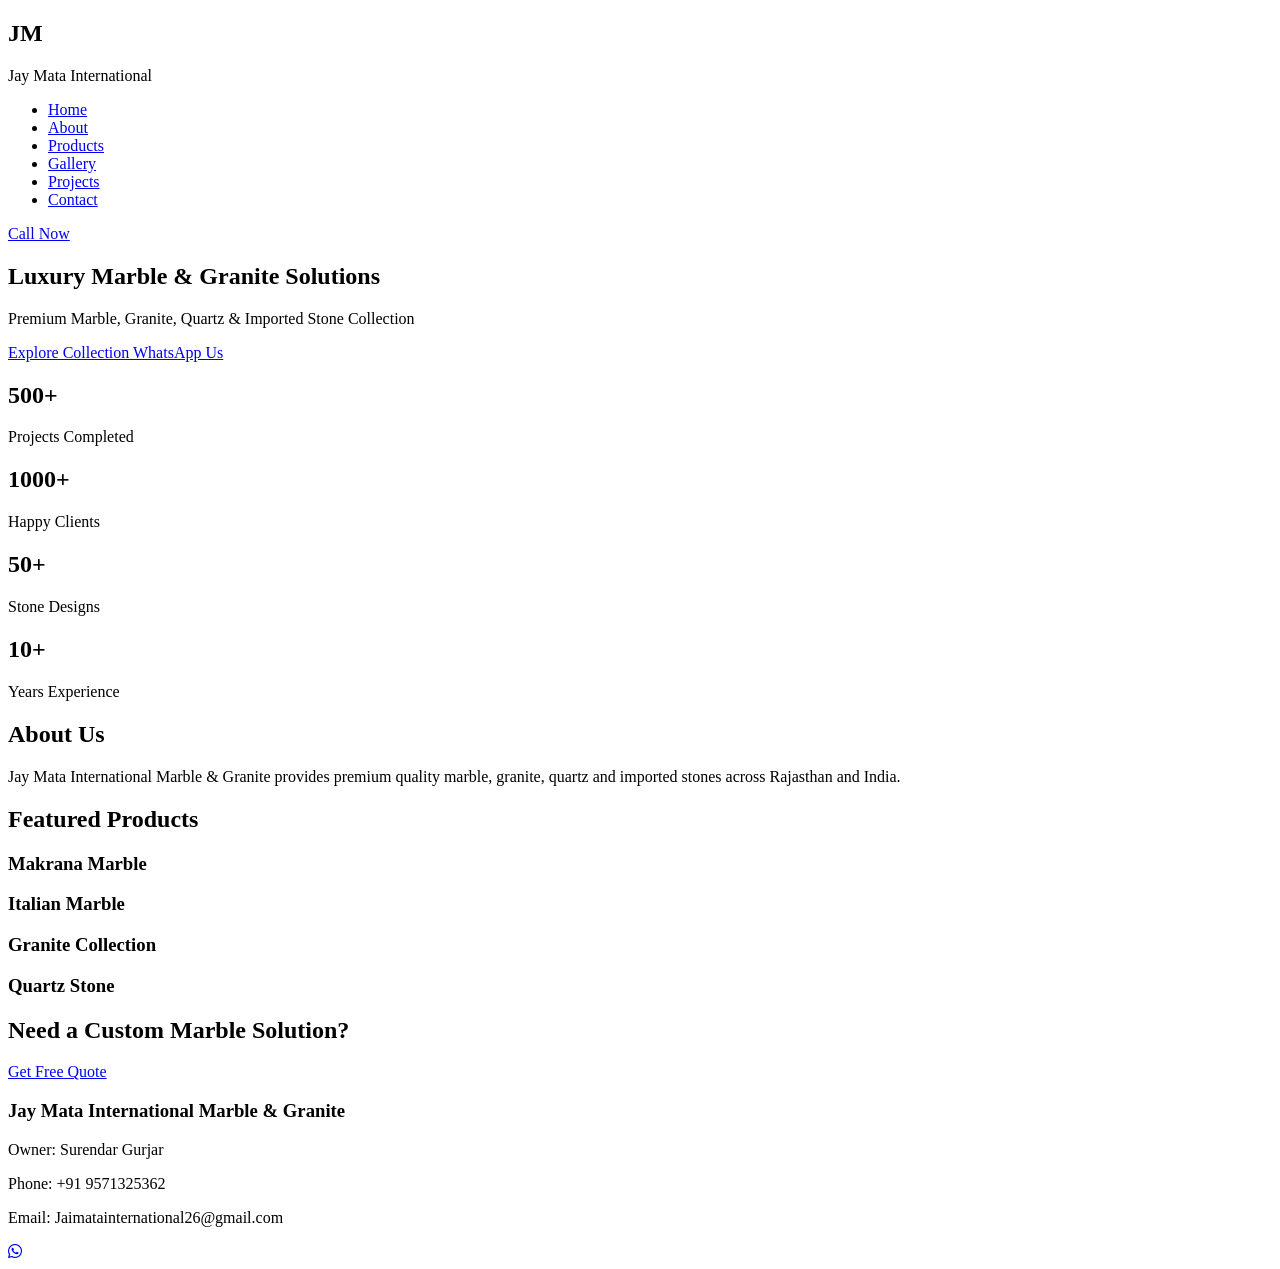
==== index.html @ 5d6f7a54 "Update index.html" ====
<!DOCTYPE html><html lang="en">
<head>
<meta charset="UTF-8">
<meta name="viewport" content="width=device-width, initial-scale=1.0">
<title>Jay Mata International Marble & Granite</title><link rel="stylesheet" href="css/style.css">
<link rel="stylesheet" href="css/responsive.css"><link href="https://cdnjs.cloudflare.com/ajax/libs/font-awesome/6.5.1/css/all.min.css" rel="stylesheet">
</head><body><header class="header">
    <div class="logo">
        <h2>JM</h2>
        <span>Jay Mata International</span>
    </div><nav>
    <ul>
        <li><a href="index.html">Home</a></li>
        <li><a href="about.html">About</a></li>
        <li><a href="products.html">Products</a></li>
        <li><a href="gallery.html">Gallery</a></li>
        <li><a href="projects.html">Projects</a></li>
        <li><a href="contact.html">Contact</a></li>
    </ul>
</nav>

<a href="tel:9571325362" class="call-btn">
    Call Now
</a>

</header><section class="hero"><div class="hero-overlay"></div>

<div class="hero-content">
    <h1>Luxury Marble & Granite Solutions</h1>

    <p>
        Premium Marble, Granite, Quartz &
        Imported Stone Collection
    </p>

    <div class="hero-buttons">

        <a href="products.html" class="gold-btn">
            Explore Collection
        </a>

        <a href="https://wa.me/919571325362" class="outline-btn">
            WhatsApp Us
        </a>

    </div>

</div>

</section><section class="stats"><div class="stat-box">
    <h2>500+</h2>
    <p>Projects Completed</p>
</div>

<div class="stat-box">
    <h2>1000+</h2>
    <p>Happy Clients</p>
</div>

<div class="stat-box">
    <h2>50+</h2>
    <p>Stone Designs</p>
</div>

<div class="stat-box">
    <h2>10+</h2>
    <p>Years Experience</p>
</div>

</section><section class="about-preview"><div class="container">

    <div class="section-title">
        <h2>About Us</h2>
    </div>

    <p>
        Jay Mata International Marble & Granite
        provides premium quality marble,
        granite, quartz and imported stones
        across Rajasthan and India.
    </p>

</div>

</section><section class="featured-products"><div class="section-title">
    <h2>Featured Products</h2>
</div>

<div class="product-grid">

    <div class="product-card">
        <h3>Makrana Marble</h3>
    </div>

    <div class="product-card">
        <h3>Italian Marble</h3>
    </div>

    <div class="product-card">
        <h3>Granite Collection</h3>
    </div>

    <div class="product-card">
        <h3>Quartz Stone</h3>
    </div>

</div>

</section><section class="cta"><h2>Need a Custom Marble Solution?</h2>

<a href="contact.html" class="gold-btn">
    Get Free Quote
</a>

</section><footer><h3>Jay Mata International Marble & Granite</h3>

<p>
    Owner: Surendar Gurjar
</p>

<p>
    Phone: +91 9571325362
</p>

<p>
    Email: Jaimatainternational26@gmail.com
</p>

</footer><a href="https://wa.me/919571325362" class="whatsapp">
    <i class="fab fa-whatsapp"></i>
</a><script src="js/main.js"></script></body>
</html>
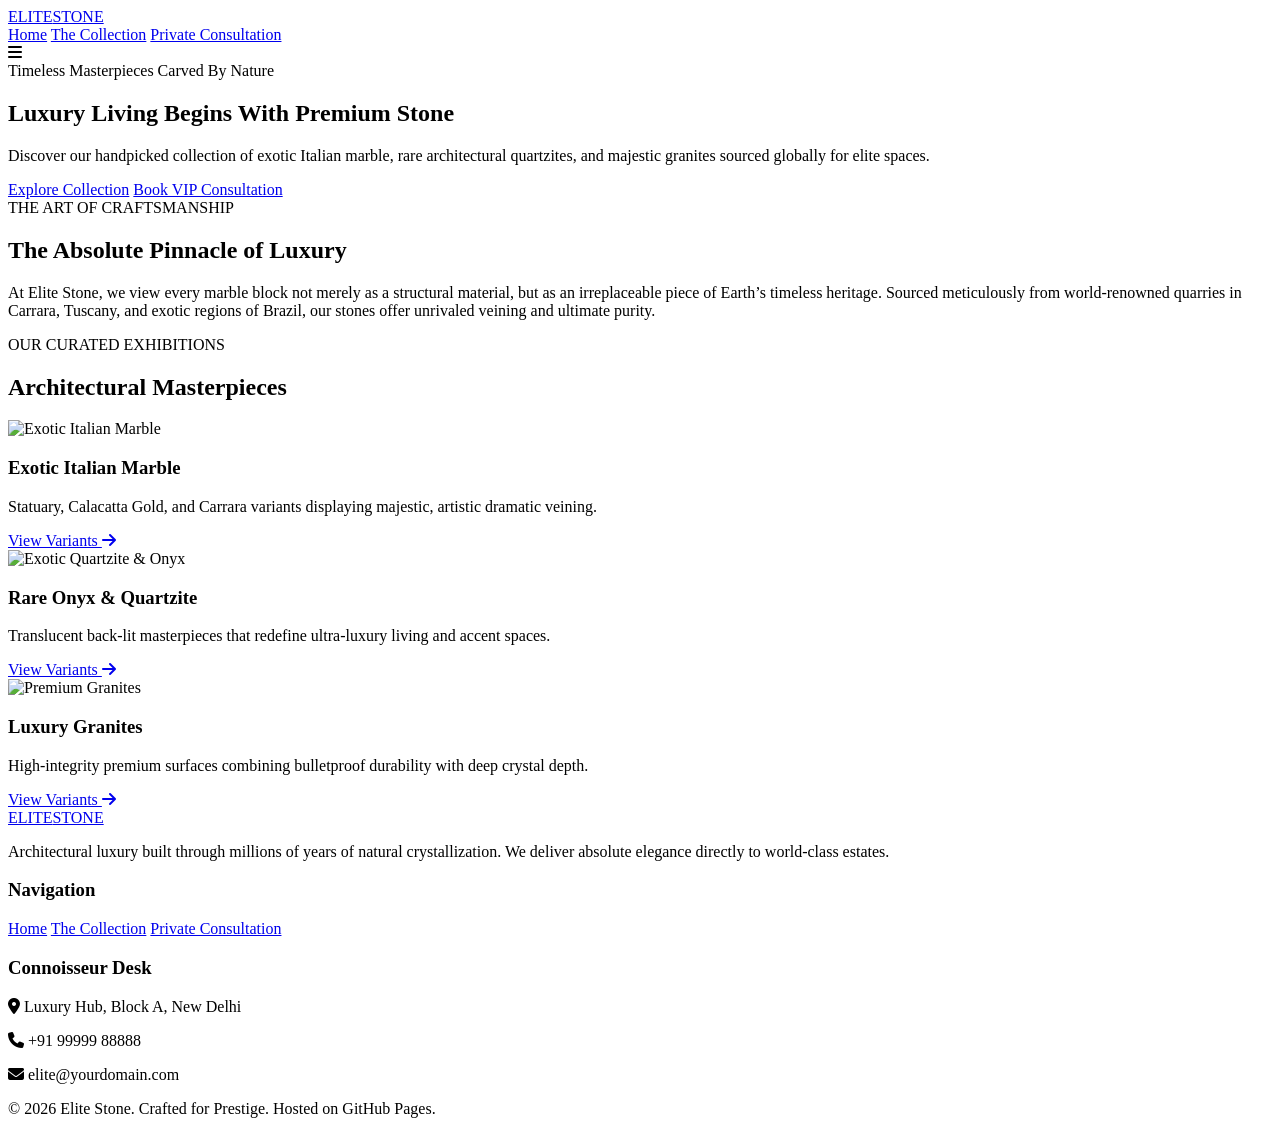
==== commit 8f866609: "Update index.html" ====
--- a/index.html
+++ b/index.html
@@ -1,132 +1,120 @@
-<!DOCTYPE html><html lang="en">
+<!DOCTYPE html>
+<html lang="en">
 <head>
-<meta charset="UTF-8">
-<meta name="viewport" content="width=device-width, initial-scale=1.0">
-<title>Jay Mata International Marble & Granite</title><link rel="stylesheet" href="css/style.css">
-<link rel="stylesheet" href="css/responsive.css"><link href="https://cdnjs.cloudflare.com/ajax/libs/font-awesome/6.5.1/css/all.min.css" rel="stylesheet">
-</head><body><header class="header">
-    <div class="logo">
-        <h2>JM</h2>
-        <span>Jay Mata International</span>
-    </div><nav>
-    <ul>
-        <li><a href="index.html">Home</a></li>
-        <li><a href="about.html">About</a></li>
-        <li><a href="products.html">Products</a></li>
-        <li><a href="gallery.html">Gallery</a></li>
-        <li><a href="projects.html">Projects</a></li>
-        <li><a href="contact.html">Contact</a></li>
-    </ul>
-</nav>
+    <meta charset="UTF-8">
+    <meta name="viewport" content="width=device-width, initial-scale=1.0">
+    <title>ELITE STONE | Luxury Marble & Granite</title>
+    <link rel="preconnect" href="https://fonts.googleapis.com">
+    <link rel="preconnect" href="https://fonts.gstatic.com" crossorigin>
+    <link href="https://fonts.googleapis.com/css2?family=Montserrat:wght@300;400;500&family=Playfair+Display:ital,wght@0,400;0,600;1,400&display=swap" rel="stylesheet">
+    <link rel="stylesheet" href="https://cdnjs.cloudflare.com/ajax/libs/font-awesome/6.4.0/css/all.min.css">
+    <link rel="stylesheet" href="style.css">
+</head>
+<body>
 
-<a href="tel:9571325362" class="call-btn">
-    Call Now
-</a>
+    <header class="navbar">
+        <div class="container nav-container">
+            <a href="index.html" class="logo">ELITE<span>STONE</span></a>
+            <nav class="nav-menu">
+                <a href="index.html" class="nav-link active">Home</a>
+                <a href="collection.html" class="nav-link">The Collection</a>
+                <a href="contact.html" class="nav-link">Private Consultation</a>
+            </nav>
+            <div class="menu-toggle"><i class="fa-solid fa-bars"></i></div>
+        </div>
+    </header>
 
-</header><section class="hero"><div class="hero-overlay"></div>
+    <section class="hero">
+        <div class="hero-overlay"></div>
+        <div class="container hero-content">
+            <span class="hero-tagline">Timeless Masterpieces Carved By Nature</span>
+            <h1 class="hero-title">Luxury Living Begins With Premium Stone</h1>
+            <p class="hero-desc">Discover our handpicked collection of exotic Italian marble, rare architectural quartzites, and majestic granites sourced globally for elite spaces.</p>
+            <div class="hero-cta-group">
+                <a href="collection.html" class="btn btn-primary">Explore Collection</a>
+                <a href="contact.html" class="btn btn-secondary">Book VIP Consultation</a>
+            </div>
+        </div>
+    </section>
 
-<div class="hero-content">
-    <h1>Luxury Marble & Granite Solutions</h1>
+    <section class="section philosophy">
+        <div class="container text-center max-width-700">
+            <span class="section-subtitle">THE ART OF CRAFTSMANSHIP</span>
+            <h2 class="section-title">The Absolute Pinnacle of Luxury</h2>
+            <p class="section-desc">At Elite Stone, we view every marble block not merely as a structural material, but as an irreplaceable piece of Earth’s timeless heritage. Sourced meticulously from world-renowned quarries in Carrara, Tuscany, and exotic regions of Brazil, our stones offer unrivaled veining and ultimate purity.</p>
+        </div>
+    </section>
 
-    <p>
-        Premium Marble, Granite, Quartz &
-        Imported Stone Collection
-    </p>
+    <section class="section bg-light">
+        <div class="container">
+            <span class="section-subtitle">OUR CURATED EXHIBITIONS</span>
+            <h2 class="section-title text-center">Architectural Masterpieces</h2>
+            
+            <div class="grid-3">
+                <div class="stone-card">
+                    <div class="stone-img-container">
+                        <img src="https://images.unsplash.com/photo-1600585154340-be6161a56a0c?auto=format&fit=crop&w=800&q=80" alt="Exotic Italian Marble" class="stone-img">
+                    </div>
+                    <div class="stone-info">
+                        <h3>Exotic Italian Marble</h3>
+                        <p>Statuary, Calacatta Gold, and Carrara variants displaying majestic, artistic dramatic veining.</p>
+                        <a href="collection.html" class="card-link">View Variants <i class="fa-solid fa-arrow-right"></i></a>
+                    </div>
+                </div>
+                <div class="stone-card">
+                    <div class="stone-img-container">
+                        <img src="https://images.unsplash.com/photo-1556911220-e15b29be8c8f?auto=format&fit=crop&w=800&q=80" alt="Exotic Quartzite & Onyx" class="stone-img">
+                    </div>
+                    <div class="stone-info">
+                        <h3>Rare Onyx & Quartzite</h3>
+                        <p>Translucent back-lit masterpieces that redefine ultra-luxury living and accent spaces.</p>
+                        <a href="collection.html" class="card-link">View Variants <i class="fa-solid fa-arrow-right"></i></a>
+                    </div>
+                </div>
+                <div class="stone-card">
+                    <div class="stone-img-container">
+                        <img src="https://images.unsplash.com/photo-1618221195710-dd6b41faaea6?auto=format&fit=crop&w=800&q=80" alt="Premium Granites" class="stone-img">
+                    </div>
+                    <div class="stone-info">
+                        <h3>Luxury Granites</h3>
+                        <p>High-integrity premium surfaces combining bulletproof durability with deep crystal depth.</p>
+                        <a href="collection.html" class="card-link">View Variants <i class="fa-solid fa-arrow-right"></i></a>
+                    </div>
+                </div>
+            </div>
+        </div>
+    </section>
 
-    <div class="hero-buttons">
+    <footer>
+        <div class="container footer-grid">
+            <div class="footer-about">
+                <a href="#" class="logo">ELITE<span>STONE</span></a>
+                <p>Architectural luxury built through millions of years of natural crystallization. We deliver absolute elegance directly to world-class estates.</p>
+            </div>
+            <div class="footer-links">
+                <h3>Navigation</h3>
+                <a href="index.html">Home</a>
+                <a href="collection.html">The Collection</a>
+                <a href="contact.html">Private Consultation</a>
+            </div>
+            <div class="footer-contact">
+                <h3>Connoisseur Desk</h3>
+                <p><i class="fa-solid fa-location-dot"></i> Luxury Hub, Block A, New Delhi</p>
+                <p><i class="fa-solid fa-phone"></i> +91 99999 88888</p>
+                <p><i class="fa-solid fa-envelope"></i> elite@yourdomain.com</p>
+            </div>
+        </div>
+        <div class="footer-bottom">
+            <p>&copy; 2026 Elite Stone. Crafted for Prestige. Hosted on GitHub Pages.</p>
+        </div>
+    </footer>
 
-        <a href="products.html" class="gold-btn">
-            Explore Collection
-        </a>
-
-        <a href="https://wa.me/919571325362" class="outline-btn">
-            WhatsApp Us
-        </a>
-
-    </div>
-
-</div>
-
-</section><section class="stats"><div class="stat-box">
-    <h2>500+</h2>
-    <p>Projects Completed</p>
-</div>
-
-<div class="stat-box">
-    <h2>1000+</h2>
-    <p>Happy Clients</p>
-</div>
-
-<div class="stat-box">
-    <h2>50+</h2>
-    <p>Stone Designs</p>
-</div>
-
-<div class="stat-box">
-    <h2>10+</h2>
-    <p>Years Experience</p>
-</div>
-
-</section><section class="about-preview"><div class="container">
-
-    <div class="section-title">
-        <h2>About Us</h2>
-    </div>
-
-    <p>
-        Jay Mata International Marble & Granite
-        provides premium quality marble,
-        granite, quartz and imported stones
-        across Rajasthan and India.
-    </p>
-
-</div>
-
-</section><section class="featured-products"><div class="section-title">
-    <h2>Featured Products</h2>
-</div>
-
-<div class="product-grid">
-
-    <div class="product-card">
-        <h3>Makrana Marble</h3>
-    </div>
-
-    <div class="product-card">
-        <h3>Italian Marble</h3>
-    </div>
-
-    <div class="product-card">
-        <h3>Granite Collection</h3>
-    </div>
-
-    <div class="product-card">
-        <h3>Quartz Stone</h3>
-    </div>
-
-</div>
-
-</section><section class="cta"><h2>Need a Custom Marble Solution?</h2>
-
-<a href="contact.html" class="gold-btn">
-    Get Free Quote
-</a>
-
-</section><footer><h3>Jay Mata International Marble & Granite</h3>
-
-<p>
-    Owner: Surendar Gurjar
-</p>
-
-<p>
-    Phone: +91 9571325362
-</p>
-
-<p>
-    Email: Jaimatainternational26@gmail.com
-</p>
-
-</footer><a href="https://wa.me/919571325362" class="whatsapp">
-    <i class="fab fa-whatsapp"></i>
-</a><script src="js/main.js"></script></body>
+    <script>
+        const menuToggle = document.querySelector('.menu-toggle');
+        const navMenu = document.querySelector('.nav-menu');
+        menuToggle.addEventListener('click', () => {
+            navMenu.classList.toggle('active');
+        });
+    </script>
+</body>
 </html>
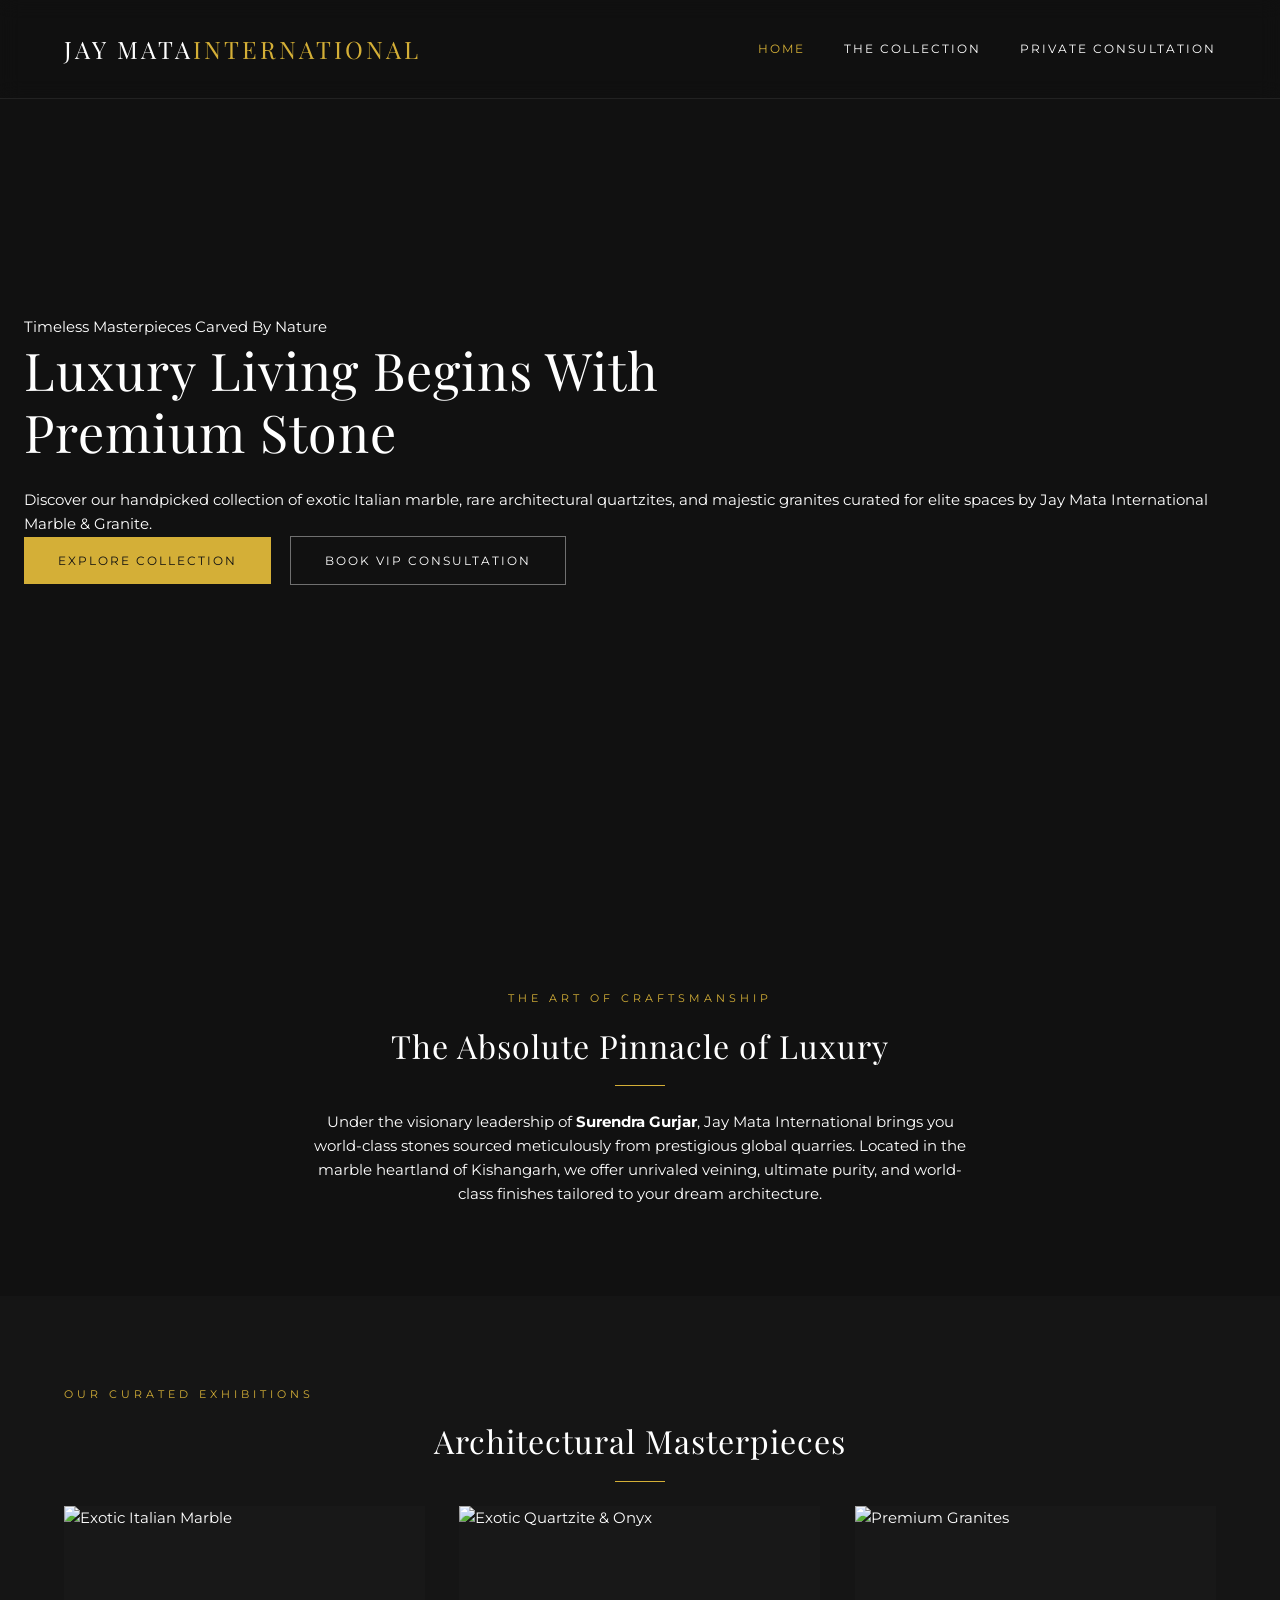
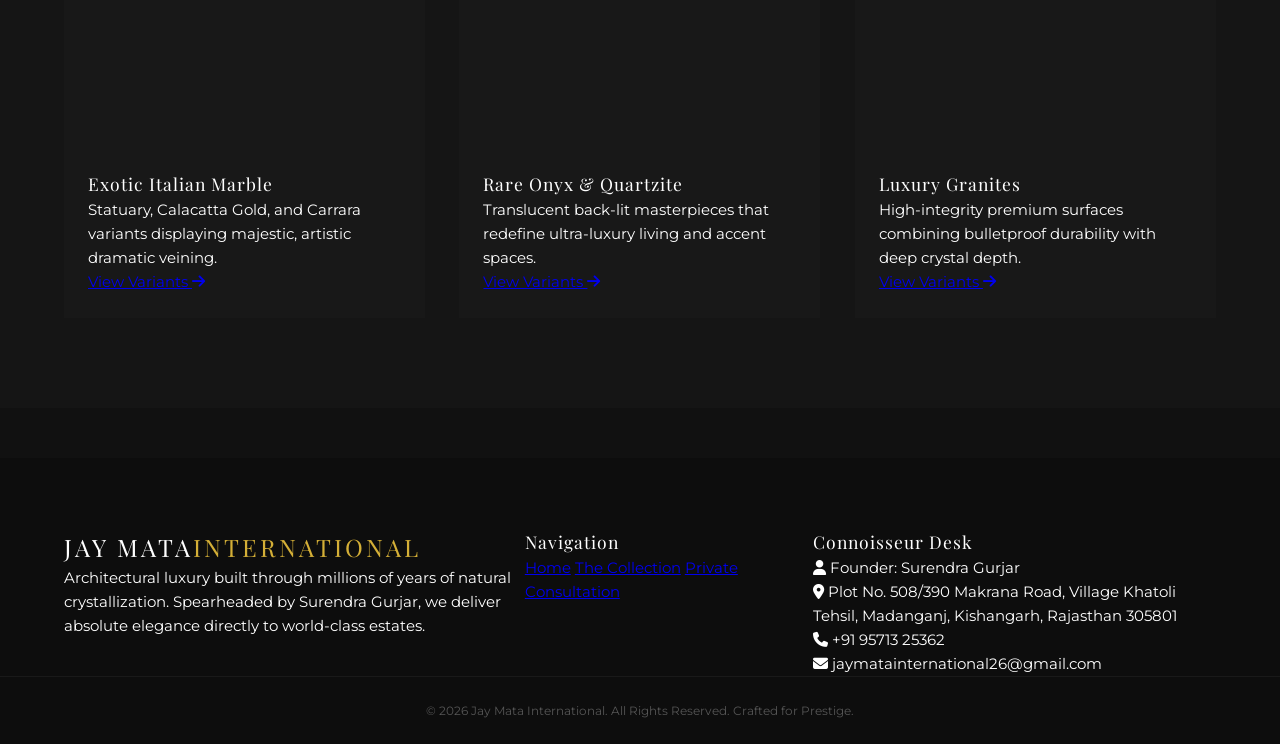
==== commit b056f9b7: "Update index.html" ====
--- a/index.html
+++ b/index.html
@@ -3,18 +3,21 @@
 <head>
     <meta charset="UTF-8">
     <meta name="viewport" content="width=device-width, initial-scale=1.0">
-    <title>ELITE STONE | Luxury Marble & Granite</title>
+    <title>Jay Mata International | Luxury Marble & Granite Kishangarh</title>
+    <!-- Google Fonts: Playfair Display & Montserrat -->
     <link rel="preconnect" href="https://fonts.googleapis.com">
     <link rel="preconnect" href="https://fonts.gstatic.com" crossorigin>
     <link href="https://fonts.googleapis.com/css2?family=Montserrat:wght@300;400;500&family=Playfair+Display:ital,wght@0,400;0,600;1,400&display=swap" rel="stylesheet">
+    <!-- FontAwesome for Icons -->
     <link rel="stylesheet" href="https://cdnjs.cloudflare.com/ajax/libs/font-awesome/6.4.0/css/all.min.css">
     <link rel="stylesheet" href="style.css">
 </head>
 <body>
 
+    <!-- Navigation Header -->
     <header class="navbar">
         <div class="container nav-container">
-            <a href="index.html" class="logo">ELITE<span>STONE</span></a>
+            <a href="index.html" class="logo">JAY MATA<span>INTERNATIONAL</span></a>
             <nav class="nav-menu">
                 <a href="index.html" class="nav-link active">Home</a>
                 <a href="collection.html" class="nav-link">The Collection</a>
@@ -24,12 +27,13 @@
         </div>
     </header>
 
+    <!-- Luxury Video/Image Hero Section -->
     <section class="hero">
         <div class="hero-overlay"></div>
         <div class="container hero-content">
             <span class="hero-tagline">Timeless Masterpieces Carved By Nature</span>
             <h1 class="hero-title">Luxury Living Begins With Premium Stone</h1>
-            <p class="hero-desc">Discover our handpicked collection of exotic Italian marble, rare architectural quartzites, and majestic granites sourced globally for elite spaces.</p>
+            <p class="hero-desc">Discover our handpicked collection of exotic Italian marble, rare architectural quartzites, and majestic granites curated for elite spaces by Jay Mata International Marble & Granite.</p>
             <div class="hero-cta-group">
                 <a href="collection.html" class="btn btn-primary">Explore Collection</a>
                 <a href="contact.html" class="btn btn-secondary">Book VIP Consultation</a>
@@ -37,14 +41,16 @@
         </div>
     </section>
 
+    <!-- Brand Philosophy Section -->
     <section class="section philosophy">
         <div class="container text-center max-width-700">
             <span class="section-subtitle">THE ART OF CRAFTSMANSHIP</span>
             <h2 class="section-title">The Absolute Pinnacle of Luxury</h2>
-            <p class="section-desc">At Elite Stone, we view every marble block not merely as a structural material, but as an irreplaceable piece of Earth’s timeless heritage. Sourced meticulously from world-renowned quarries in Carrara, Tuscany, and exotic regions of Brazil, our stones offer unrivaled veining and ultimate purity.</p>
+            <p class="section-desc">Under the visionary leadership of <strong>Surendra Gurjar</strong>, Jay Mata International brings you world-class stones sourced meticulously from prestigious global quarries. Located in the marble heartland of Kishangarh, we offer unrivaled veining, ultimate purity, and world-class finishes tailored to your dream architecture.</p>
         </div>
     </section>
 
+    <!-- Featured Categories Grid -->
     <section class="section bg-light">
         <div class="container">
             <span class="section-subtitle">OUR CURATED EXHIBITIONS</span>
@@ -85,11 +91,12 @@
         </div>
     </section>
 
+    <!-- Footer Area -->
     <footer>
         <div class="container footer-grid">
             <div class="footer-about">
-                <a href="#" class="logo">ELITE<span>STONE</span></a>
-                <p>Architectural luxury built through millions of years of natural crystallization. We deliver absolute elegance directly to world-class estates.</p>
+                <a href="#" class="logo">JAY MATA<span>INTERNATIONAL</span></a>
+                <p>Architectural luxury built through millions of years of natural crystallization. Spearheaded by Surendra Gurjar, we deliver absolute elegance directly to world-class estates.</p>
             </div>
             <div class="footer-links">
                 <h3>Navigation</h3>
@@ -99,13 +106,14 @@
             </div>
             <div class="footer-contact">
                 <h3>Connoisseur Desk</h3>
-                <p><i class="fa-solid fa-location-dot"></i> Luxury Hub, Block A, New Delhi</p>
-                <p><i class="fa-solid fa-phone"></i> +91 99999 88888</p>
-                <p><i class="fa-solid fa-envelope"></i> elite@yourdomain.com</p>
+                <p><i class="fa-solid fa-user"></i> Founder: Surendra Gurjar</p>
+                <p><i class="fa-solid fa-location-dot"></i> Plot No. 508/390 Makrana Road, Village Khatoli Tehsil, Madanganj, Kishangarh, Rajasthan 305801</p>
+                <p><i class="fa-solid fa-phone"></i> +91 95713 25362</p>
+                <p><i class="fa-solid fa-envelope"></i> jaymatainternational26@gmail.com</p>
             </div>
         </div>
         <div class="footer-bottom">
-            <p>&copy; 2026 Elite Stone. Crafted for Prestige. Hosted on GitHub Pages.</p>
+            <p>&copy; 2026 Jay Mata International. All Rights Reserved. Crafted for Prestige.</p>
         </div>
     </footer>
 
--- a/style.css
+++ b/style.css
@@ -0,0 +1,178 @@
+:root {
+    --bg-dark: #111111;         
+    --bg-card: #181818;         
+    --text-white: #ffffff;
+    --text-muted: #999999;
+    --gold-accent: #d4af37;     
+    --gold-hover: #b89326;
+    --font-serif: 'Playfair Display', serif;
+    --font-sans: 'Montserrat', sans-serif;
+    --transition-smooth: all 0.4s cubic-bezier(0.25, 1, 0.5, 1);
+}
+
+*, *::before, *::after {
+    box-sizing: border-box;
+    margin: 0;
+    padding: 0;
+}
+
+body {
+    background-color: var(--bg-dark);
+    color: var(--text-white);
+    font-family: var(--font-sans);
+    font-size: 15px;
+    line-height: 1.6;
+    overflow-x: hidden;
+}
+
+.container {
+    width: 100%;
+    max-width: 1200px;
+    margin: 0 auto;
+    padding: 0 24px;
+}
+
+.section {
+    padding: 90px 0;
+    position: relative;
+}
+
+.bg-light { background-color: #151515; }
+.text-center { text-align: center; }
+.max-width-700 { max-width: 700px; margin: 0 auto; }
+
+h1, h2, h3, h4 {
+    font-family: var(--font-serif);
+    font-weight: 400;
+    letter-spacing: 1px;
+}
+
+.section-subtitle {
+    font-size: 11px;
+    letter-spacing: 4px;
+    color: var(--gold-accent);
+    display: block;
+    margin-bottom: 12px;
+    text-transform: uppercase;
+}
+
+.section-title {
+    font-size: 32px;
+    margin-bottom: 24px;
+    position: relative;
+    padding-bottom: 15px;
+}
+
+.section-title::after {
+    content: '';
+    position: absolute;
+    bottom: 0;
+    left: 50%;
+    transform: translateX(-50%);
+    width: 50px;
+    height: 1px;
+    background-color: var(--gold-accent);
+}
+
+.navbar {
+    position: absolute;
+    top: 0;
+    left: 0;
+    width: 100%;
+    padding: 30px 0;
+    z-index: 1000;
+    border-bottom: 1px solid rgba(255, 255, 255, 0.08);
+    background-color: rgba(17, 17, 17, 0.7);
+    backdrop-filter: blur(10px);
+}
+
+.nav-container { display: table; width: 100%; }
+.logo {
+    display: inline-block;
+    font-family: var(--font-serif);
+    font-size: 24px;
+    letter-spacing: 3px;
+    color: var(--text-white);
+    text-decoration: none;
+}
+.logo span { color: var(--gold-accent); font-weight: 300; }
+.nav-menu { display: inline-block; float: right; margin-top: 6px; }
+.nav-link {
+    color: var(--text-white);
+    text-decoration: none;
+    font-size: 12px;
+    letter-spacing: 2px;
+    text-transform: uppercase;
+    margin-left: 35px;
+    transition: var(--transition-smooth);
+}
+.nav-link:hover, .nav-link.active { color: var(--gold-accent); }
+.menu-toggle { display: none; color: var(--text-white); font-size: 22px; float: right; cursor: pointer; }
+
+.hero {
+    height: 100vh;
+    min-height: 600px;
+    background-image: url('https://images.unsplash.com/photo-1600585154340-be6161a56a0c?auto=format&fit=crop&w=1920&q=80');
+    background-size: cover;
+    background-position: center;
+    display: table;
+    width: 100%;
+}
+.hero-overlay {
+    position: absolute;
+    top: 0; left: 0; width: 100%; height: 100%;
+    background: linear-gradient(rgba(17,17,17,0.85), rgba(17,17,17,0.6), rgba(17,17,17,0.9));
+}
+.hero-content { display: table-cell; vertical-align: middle; position: relative; z-index: 10; }
+.hero-title { font-size: 52px; line-height: 1.2; max-width: 800px; margin-bottom: 24px; }
+
+.btn {
+    display: inline-block; padding: 14px 34px; font-size: 12px; letter-spacing: 2px;
+    text-transform: uppercase; text-decoration: none; transition: var(--transition-smooth);
+}
+.btn-primary { background-color: var(--gold-accent); color: #111111; }
+.btn-secondary { border: 1px solid rgba(255,255,255,0.4); color: var(--text-white); margin-left: 15px; }
+.btn-secondary:hover { border-color: var(--gold-accent); color: var(--gold-accent); }
+
+.grid-3::after { content: ""; display: table; clear: both; }
+.stone-card { float: left; width: 31.33%; margin-right: 3%; background-color: var(--bg-card); transition: var(--transition-smooth); }
+.stone-card:last-child { margin-right: 0; }
+.stone-img-container { height: 240px; overflow: hidden; }
+.stone-img { width: 100%; height: 100%; object-fit: cover; transition: var(--transition-smooth); }
+.stone-card:hover .stone-img { transform: scale(1.05); }
+.stone-info { padding: 24px; }
+
+.gallery-item { float: left; width: 31.33%; margin-right: 3%; margin-bottom: 30px; height: 350px; position: relative; overflow: hidden; }
+.gallery-item:nth-child(3n) { margin-right: 0; }
+.gallery-item img { width: 100%; height: 100%; object-fit: cover; }
+.gallery-overlay { position: absolute; top:0; left:0; width:100%; height:100%; background: linear-gradient(to top, rgba(17,17,17,0.95), transparent); opacity:0; transition: var(--transition-smooth); display: table; }
+.gallery-item:hover .gallery-overlay { opacity: 1; }
+.gallery-details { display: table-cell; vertical-align: bottom; padding: 30px; }
+
+.page-banner { padding: 160px 0 100px 0; background-image: url('https://images.unsplash.com/photo-1600607687939-ce8a6c25118c?auto=format&fit=crop&w=1920&q=80'); background-size: cover; position: relative; }
+.banner-title { font-size: 44px; }
+
+.contact-wrapper::after { content: ""; display: table; clear: both; }
+.contact-details-panel { float: left; width: 45%; padding-right: 40px; }
+.contact-form-panel { float: right; width: 50%; background-color: var(--bg-card); padding: 40px; }
+.info-block { margin-bottom: 30px; }
+.info-icon { float: left; font-size: 24px; color: var(--gold-accent); width: 50px; }
+
+.luxury-form .form-group { margin-bottom: 25px; }
+.luxury-form label { display: block; font-size: 10px; letter-spacing: 2px; color: var(--text-muted); margin-bottom: 8px; }
+.luxury-form input, .luxury-form select, .luxury-form textarea { width: 100%; background-color: #222222; border: 1px solid rgba(255,255,255,0.1); padding: 14px; color: white; }
+.luxury-form input:focus, .luxury-form select:focus, .luxury-form textarea:focus { border-color: var(--gold-accent); outline: none; }
+
+footer { background-color: #0d0d0d; padding: 70px 0 0 0; margin-top: 50px; }
+.footer-grid::after { content: ""; display: table; clear: both; }
+.footer-about { float: left; width: 40%; }
+.footer-links { float: left; width: 25%; }
+.footer-contact { float: right; width: 35%; }
+.footer-bottom { border-top: 1px solid rgba(255,255,255,0.05); padding: 24px 0; text-align: center; font-size: 12px; color: #555555; }
+
+@media (max-width: 900px) {
+    .nav-menu { display: none; position: absolute; top: 90px; left: 0; width: 100%; background-color: var(--bg-dark); padding: 20px 0; }
+    .nav-menu.active { display: block; }
+    .menu-toggle { display: block; }
+    .stone-card, .gallery-item, .contact-details-panel, .contact-form-panel, .footer-about, .footer-links, .footer-contact { width: 100% !important; float: none !important; margin-right: 0 !important; }
+}
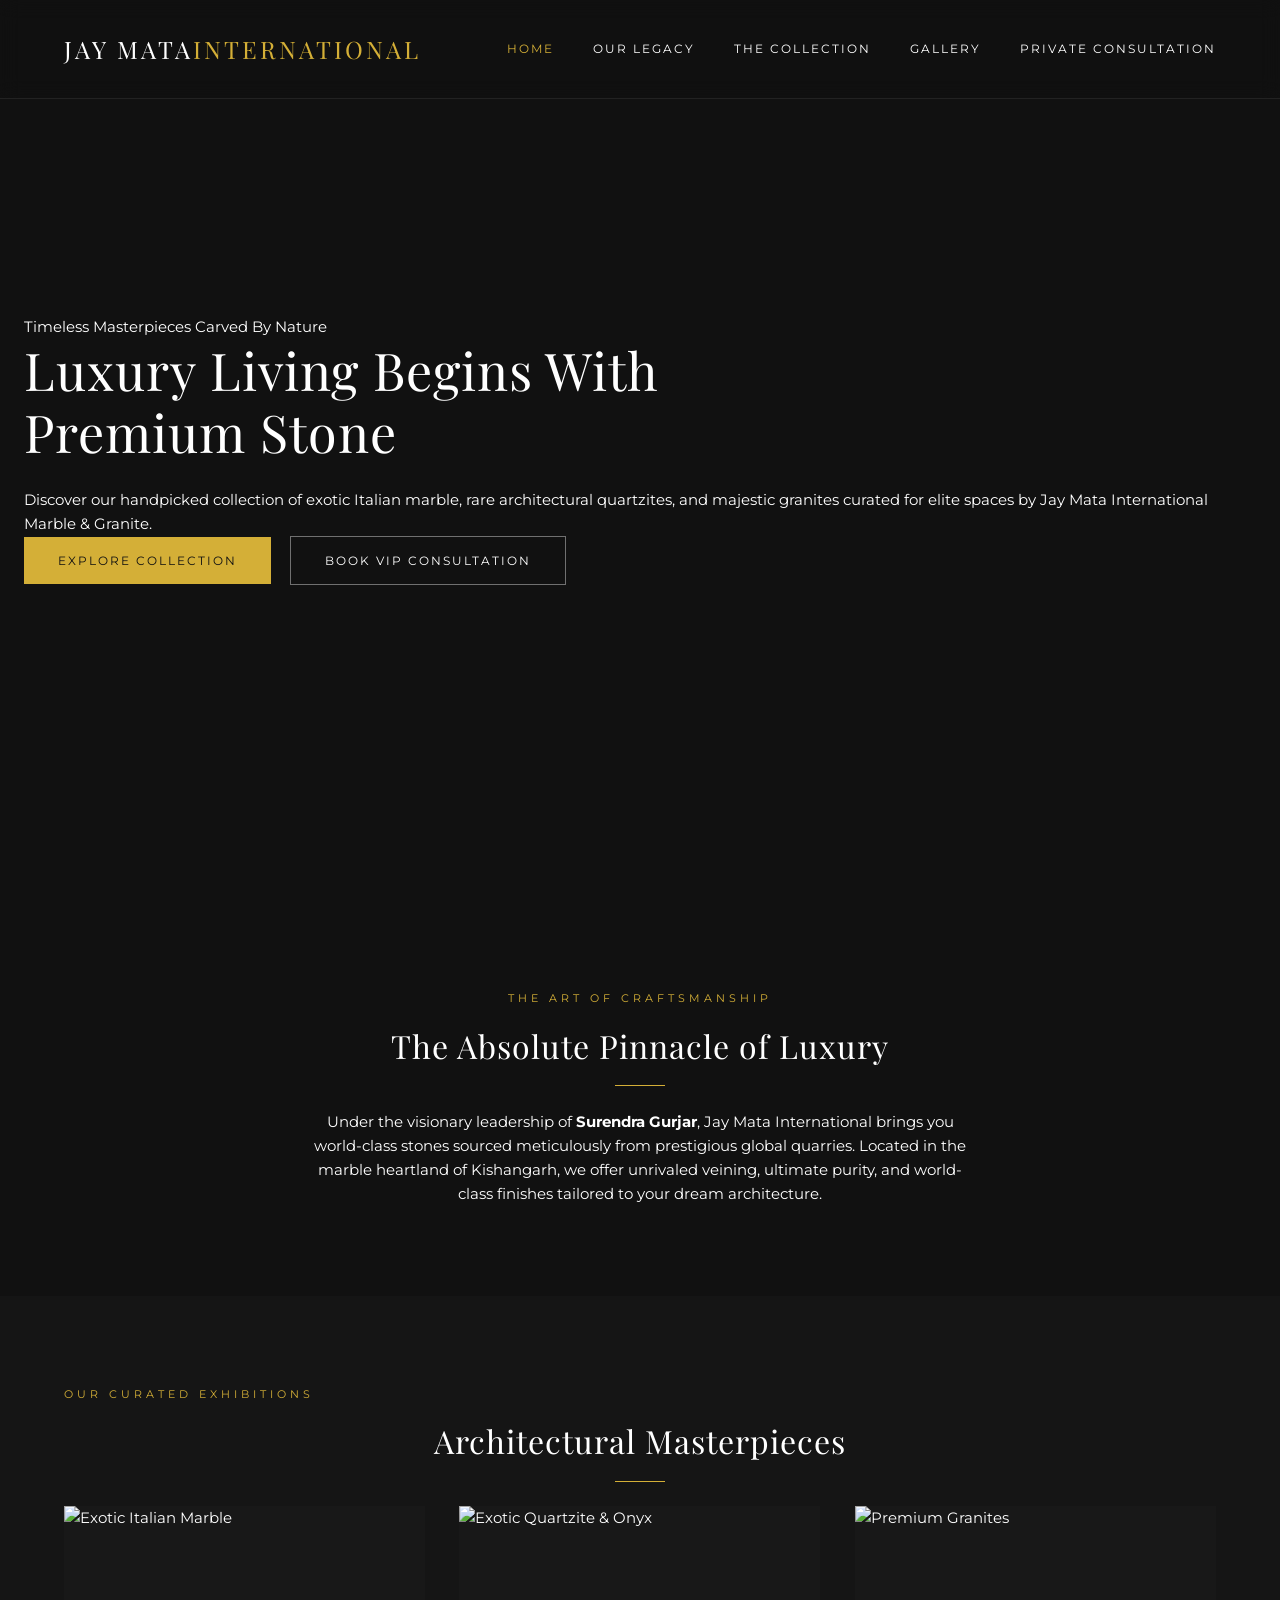
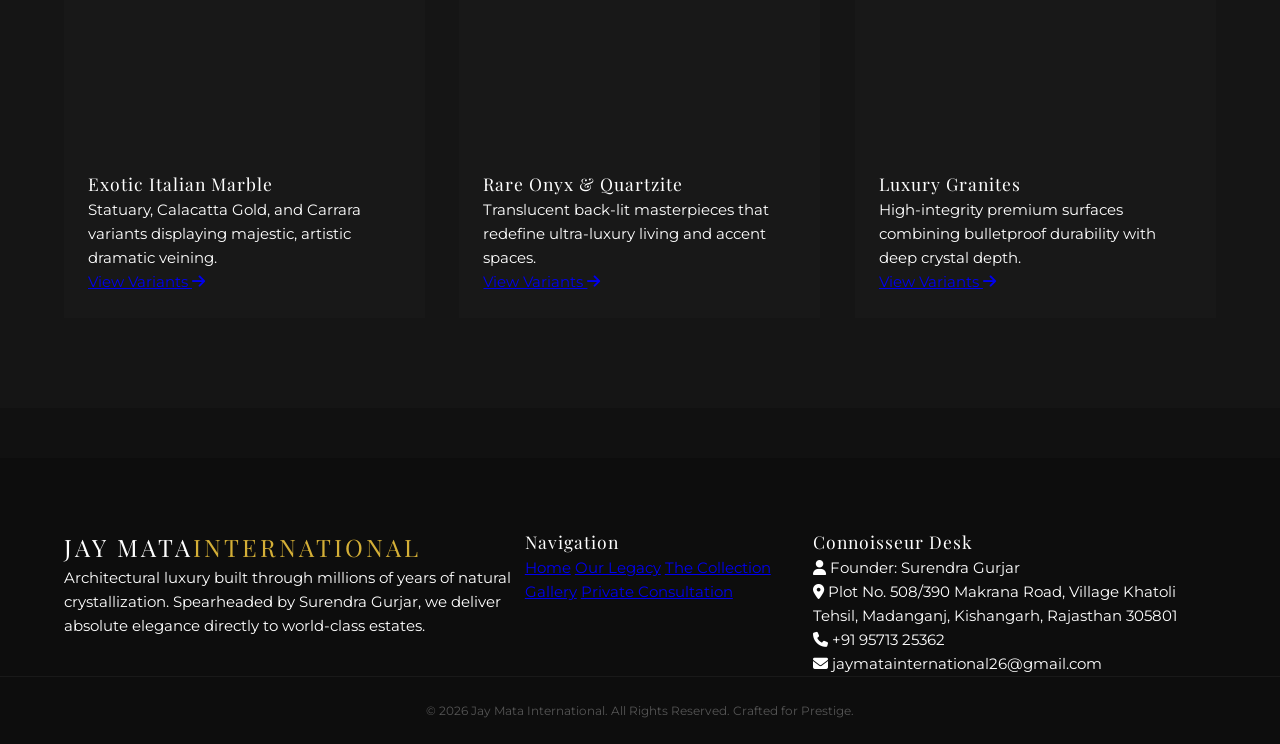
==== commit 0b54b289: "Update index.html" ====
--- a/index.html
+++ b/index.html
@@ -4,30 +4,30 @@
     <meta charset="UTF-8">
     <meta name="viewport" content="width=device-width, initial-scale=1.0">
     <title>Jay Mata International | Luxury Marble & Granite Kishangarh</title>
-    <!-- Google Fonts: Playfair Display & Montserrat -->
     <link rel="preconnect" href="https://fonts.googleapis.com">
     <link rel="preconnect" href="https://fonts.gstatic.com" crossorigin>
     <link href="https://fonts.googleapis.com/css2?family=Montserrat:wght@300;400;500&family=Playfair+Display:ital,wght@0,400;0,600;1,400&display=swap" rel="stylesheet">
-    <!-- FontAwesome for Icons -->
     <link rel="stylesheet" href="https://cdnjs.cloudflare.com/ajax/libs/font-awesome/6.4.0/css/all.min.css">
     <link rel="stylesheet" href="style.css">
 </head>
 <body>
 
-    <!-- Navigation Header -->
+    <!-- Header Navigation -->
     <header class="navbar">
         <div class="container nav-container">
             <a href="index.html" class="logo">JAY MATA<span>INTERNATIONAL</span></a>
             <nav class="nav-menu">
                 <a href="index.html" class="nav-link active">Home</a>
+                <a href="about.html" class="nav-link">Our Legacy</a>
                 <a href="collection.html" class="nav-link">The Collection</a>
+                <a href="gallery.html" class="nav-link">Gallery</a>
                 <a href="contact.html" class="nav-link">Private Consultation</a>
             </nav>
             <div class="menu-toggle"><i class="fa-solid fa-bars"></i></div>
         </div>
     </header>
 
-    <!-- Luxury Video/Image Hero Section -->
+    <!-- Hero Section -->
     <section class="hero">
         <div class="hero-overlay"></div>
         <div class="container hero-content">
@@ -41,7 +41,7 @@
         </div>
     </section>
 
-    <!-- Brand Philosophy Section -->
+    <!-- Brand Philosophy -->
     <section class="section philosophy">
         <div class="container text-center max-width-700">
             <span class="section-subtitle">THE ART OF CRAFTSMANSHIP</span>
@@ -101,7 +101,9 @@
             <div class="footer-links">
                 <h3>Navigation</h3>
                 <a href="index.html">Home</a>
+                <a href="about.html">Our Legacy</a>
                 <a href="collection.html">The Collection</a>
+                <a href="gallery.html">Gallery</a>
                 <a href="contact.html">Private Consultation</a>
             </div>
             <div class="footer-contact">
@@ -120,9 +122,7 @@
     <script>
         const menuToggle = document.querySelector('.menu-toggle');
         const navMenu = document.querySelector('.nav-menu');
-        menuToggle.addEventListener('click', () => {
-            navMenu.classList.toggle('active');
-        });
+        menuToggle.addEventListener('click', () => { navMenu.classList.toggle('active'); });
     </script>
 </body>
 </html>
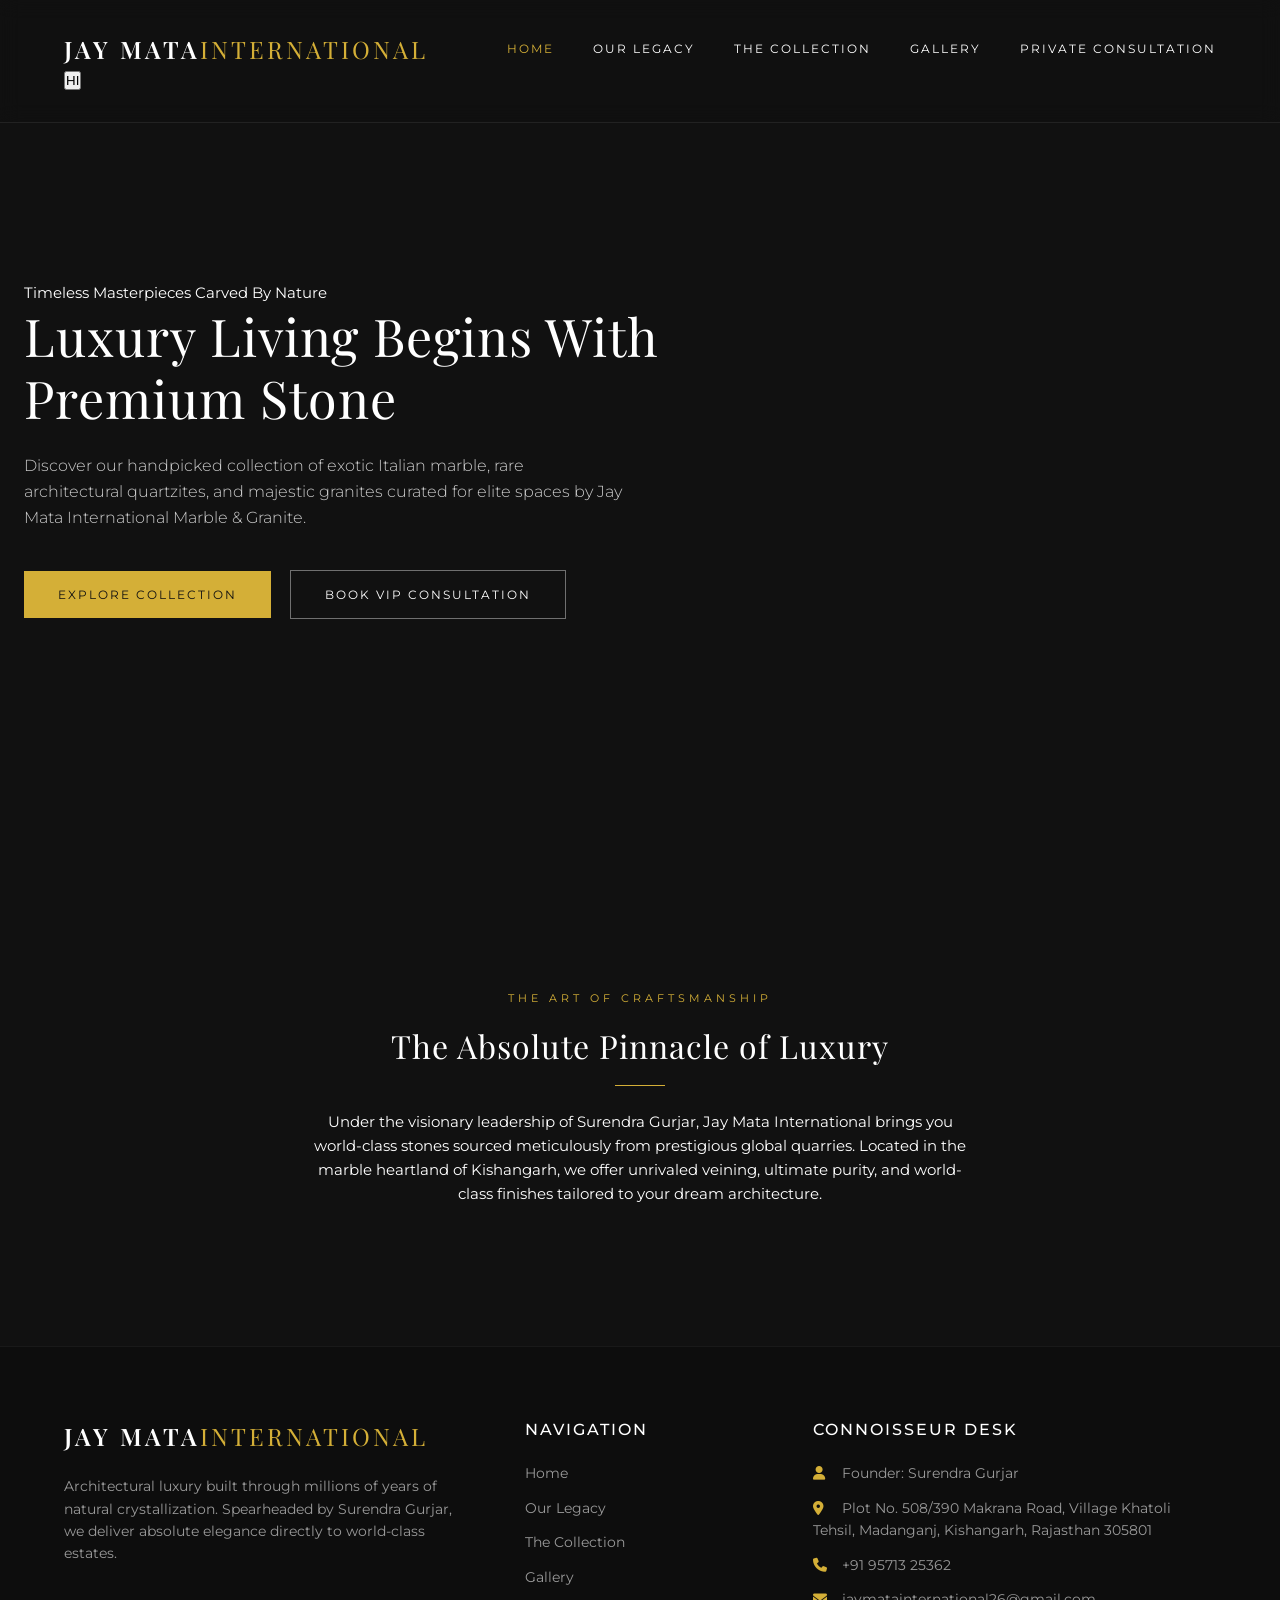
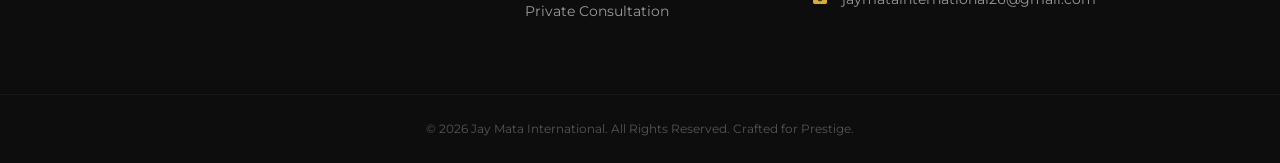
==== commit 09b73616: "Update index.html" ====
--- a/index.html
+++ b/index.html
@@ -16,13 +16,20 @@
     <header class="navbar">
         <div class="container nav-container">
             <a href="index.html" class="logo">JAY MATA<span>INTERNATIONAL</span></a>
+            
             <nav class="nav-menu">
-                <a href="index.html" class="nav-link active">Home</a>
-                <a href="about.html" class="nav-link">Our Legacy</a>
-                <a href="collection.html" class="nav-link">The Collection</a>
-                <a href="gallery.html" class="nav-link">Gallery</a>
-                <a href="contact.html" class="nav-link">Private Consultation</a>
+                <a href="index.html" class="nav-link active" data-en="Home" data-hi="होम">Home</a>
+                <a href="about.html" class="nav-link" data-en="Our Legacy" data-hi="हमारी विरासत">Our Legacy</a>
+                <a href="collection.html" class="nav-link" data-en="The Collection" data-hi="कलेक्शन">The Collection</a>
+                <a href="gallery.html" class="nav-link" data-en="Gallery" data-hi="गैलरी">Gallery</a>
+                <a href="contact.html" class="nav-link" data-en="Private Consultation" data-hi="परामर्श">Private Consultation</a>
             </nav>
+
+            <!-- Luxury Language Selector Switch -->
+            <div class="lang-switcher">
+                <button id="lang-btn" onclick="toggleLanguage()">HI</button>
+            </div>
+
             <div class="menu-toggle"><i class="fa-solid fa-bars"></i></div>
         </div>
     </header>
@@ -31,12 +38,12 @@
     <section class="hero">
         <div class="hero-overlay"></div>
         <div class="container hero-content">
-            <span class="hero-tagline">Timeless Masterpieces Carved By Nature</span>
-            <h1 class="hero-title">Luxury Living Begins With Premium Stone</h1>
-            <p class="hero-desc">Discover our handpicked collection of exotic Italian marble, rare architectural quartzites, and majestic granites curated for elite spaces by Jay Mata International Marble & Granite.</p>
+            <span class="hero-tagline" data-en="Timeless Masterpieces Carved By Nature" data-hi="प्रकृति द्वारा तराशे गए सदाबहार शाहकार">Timeless Masterpieces Carved By Nature</span>
+            <h1 class="hero-title" data-en="Luxury Living Begins With Premium Stone" data-hi="लक्जरी लिविंग की शुरुआत प्रीमियम पत्थरों से होती है">Luxury Living Begins With Premium Stone</h1>
+            <p class="hero-desc" data-en="Discover our handpicked collection of exotic Italian marble, rare architectural quartzites, and majestic granites curated for elite spaces by Jay Mata International Marble & Granite." data-hi="जय माता इंटरनेशनल मार्बल एंड ग्रेनाइट द्वारा विशिष्ट स्थानों के लिए तैयार किए गए विदेशी इतालवी मार्बल, दुर्लभ वास्तुशिल्प क्वार्टजाइट और शानदार ग्रेनाइट के हमारे चुने हुए कलेक्शन को देखें।">Discover our handpicked collection of exotic Italian marble, rare architectural quartzites, and majestic granites curated for elite spaces by Jay Mata International Marble & Granite.</p>
             <div class="hero-cta-group">
-                <a href="collection.html" class="btn btn-primary">Explore Collection</a>
-                <a href="contact.html" class="btn btn-secondary">Book VIP Consultation</a>
+                <a href="collection.html" class="btn btn-primary" data-en="Explore Collection" data-hi="कलेक्शन देखें">Explore Collection</a>
+                <a href="contact.html" class="btn btn-secondary" data-en="Book VIP Consultation" data-hi="वीआईपी परामर्श बुक करें">Book VIP Consultation</a>
             </div>
         </div>
     </section>
@@ -44,50 +51,9 @@
     <!-- Brand Philosophy -->
     <section class="section philosophy">
         <div class="container text-center max-width-700">
-            <span class="section-subtitle">THE ART OF CRAFTSMANSHIP</span>
-            <h2 class="section-title">The Absolute Pinnacle of Luxury</h2>
-            <p class="section-desc">Under the visionary leadership of <strong>Surendra Gurjar</strong>, Jay Mata International brings you world-class stones sourced meticulously from prestigious global quarries. Located in the marble heartland of Kishangarh, we offer unrivaled veining, ultimate purity, and world-class finishes tailored to your dream architecture.</p>
-        </div>
-    </section>
-
-    <!-- Featured Categories Grid -->
-    <section class="section bg-light">
-        <div class="container">
-            <span class="section-subtitle">OUR CURATED EXHIBITIONS</span>
-            <h2 class="section-title text-center">Architectural Masterpieces</h2>
-            
-            <div class="grid-3">
-                <div class="stone-card">
-                    <div class="stone-img-container">
-                        <img src="https://images.unsplash.com/photo-1600585154340-be6161a56a0c?auto=format&fit=crop&w=800&q=80" alt="Exotic Italian Marble" class="stone-img">
-                    </div>
-                    <div class="stone-info">
-                        <h3>Exotic Italian Marble</h3>
-                        <p>Statuary, Calacatta Gold, and Carrara variants displaying majestic, artistic dramatic veining.</p>
-                        <a href="collection.html" class="card-link">View Variants <i class="fa-solid fa-arrow-right"></i></a>
-                    </div>
-                </div>
-                <div class="stone-card">
-                    <div class="stone-img-container">
-                        <img src="https://images.unsplash.com/photo-1556911220-e15b29be8c8f?auto=format&fit=crop&w=800&q=80" alt="Exotic Quartzite & Onyx" class="stone-img">
-                    </div>
-                    <div class="stone-info">
-                        <h3>Rare Onyx & Quartzite</h3>
-                        <p>Translucent back-lit masterpieces that redefine ultra-luxury living and accent spaces.</p>
-                        <a href="collection.html" class="card-link">View Variants <i class="fa-solid fa-arrow-right"></i></a>
-                    </div>
-                </div>
-                <div class="stone-card">
-                    <div class="stone-img-container">
-                        <img src="https://images.unsplash.com/photo-1618221195710-dd6b41faaea6?auto=format&fit=crop&w=800&q=80" alt="Premium Granites" class="stone-img">
-                    </div>
-                    <div class="stone-info">
-                        <h3>Luxury Granites</h3>
-                        <p>High-integrity premium surfaces combining bulletproof durability with deep crystal depth.</p>
-                        <a href="collection.html" class="card-link">View Variants <i class="fa-solid fa-arrow-right"></i></a>
-                    </div>
-                </div>
-            </div>
+            <span class="section-subtitle" data-en="THE ART OF CRAFTSMANSHIP" data-hi="शिल्पकला की कला">THE ART OF CRAFTSMANSHIP</span>
+            <h2 class="section-title" data-en="The Absolute Pinnacle of Luxury" data-hi="लक्जरी का पूर्ण शिखर">The Absolute Pinnacle of Luxury</h2>
+            <p class="section-desc" data-en="Under the visionary leadership of Surendra Gurjar, Jay Mata International brings you world-class stones sourced meticulously from prestigious global quarries. Located in the marble heartland of Kishangarh, we offer unrivaled veining, ultimate purity, and world-class finishes tailored to your dream architecture." data-hi="सुरेंद्र गुर्जर के दूरदर्शी नेतृत्व में, जय माता इंटरनेशनल आपके लिए प्रतिष्ठित वैश्विक खदानों से सावधानीपूर्वक लाए गए विश्व स्तरीय पत्थर पेश करता है। मार्बल की मुख्य भूमि किशनगढ़ में स्थित, हम आपके सपनों की वास्तुकला के अनुकूल अद्वितीय नक्काशी, अत्यधिक शुद्धता और विश्व स्तरीय फिनिश प्रदान करते हैं।">Under the visionary leadership of Surendra Gurjar, Jay Mata International brings you world-class stones sourced meticulously from prestigious global quarries. Located in the marble heartland of Kishangarh, we offer unrivaled veining, ultimate purity, and world-class finishes tailored to your dream architecture.</p>
         </div>
     </section>
 
@@ -96,19 +62,19 @@
         <div class="container footer-grid">
             <div class="footer-about">
                 <a href="#" class="logo">JAY MATA<span>INTERNATIONAL</span></a>
-                <p>Architectural luxury built through millions of years of natural crystallization. Spearheaded by Surendra Gurjar, we deliver absolute elegance directly to world-class estates.</p>
+                <p data-en="Architectural luxury built through millions of years of natural crystallization. Spearheaded by Surendra Gurjar, we deliver absolute elegance directly to world-class estates." data-hi="लाखों वर्षों के प्राकृतिक क्रिस्टलीकरण से निर्मित वास्तुशिल्प लक्जरी। सुरेंद्र गुर्जर के नेतृत्व में, हम सीधे विश्व स्तरीय संपत्तियों तक पूर्ण भव्यता पहुंचाते हैं।">Architectural luxury built through millions of years of natural crystallization. Spearheaded by Surendra Gurjar, we deliver absolute elegance directly to world-class estates.</p>
             </div>
             <div class="footer-links">
-                <h3>Navigation</h3>
-                <a href="index.html">Home</a>
-                <a href="about.html">Our Legacy</a>
-                <a href="collection.html">The Collection</a>
-                <a href="gallery.html">Gallery</a>
-                <a href="contact.html">Private Consultation</a>
+                <h3 data-en="Navigation" data-hi="नेविगेशन">Navigation</h3>
+                <a href="index.html" data-en="Home" data-hi="होम">Home</a>
+                <a href="about.html" data-en="Our Legacy" data-hi="हमारी विरासत">Our Legacy</a>
+                <a href="collection.html" data-en="The Collection" data-hi="कलेक्शन">The Collection</a>
+                <a href="gallery.html" data-en="Gallery" data-hi="गैलरी">Gallery</a>
+                <a href="contact.html" data-en="Private Consultation" data-hi="परामर्श">Private Consultation</a>
             </div>
             <div class="footer-contact">
-                <h3>Connoisseur Desk</h3>
-                <p><i class="fa-solid fa-user"></i> Founder: Surendra Gurjar</p>
+                <h3 data-en="Connoisseur Desk" data-hi="विशेषज्ञ डेस्क">Connoisseur Desk</h3>
+                <p><i class="fa-solid fa-user"></i> <span data-en="Founder: Surendra Gurjar" data-hi="संस्थापक: सुरेंद्र गुर्जर">Founder: Surendra Gurjar</span></p>
                 <p><i class="fa-solid fa-location-dot"></i> Plot No. 508/390 Makrana Road, Village Khatoli Tehsil, Madanganj, Kishangarh, Rajasthan 305801</p>
                 <p><i class="fa-solid fa-phone"></i> +91 95713 25362</p>
                 <p><i class="fa-solid fa-envelope"></i> jaymatainternational26@gmail.com</p>
@@ -119,7 +85,24 @@
         </div>
     </footer>
 
+    <!-- Dual Language Core Logic Script -->
     <script>
+        let currentLang = 'en';
+
+        function toggleLanguage() {
+            const btn = document.getElementById('lang-btn');
+            currentLang = currentLang === 'en' ? 'hi' : 'en';
+            
+            // Toggle Button Visual text Indicator
+            btn.innerText = currentLang === 'en' ? 'HI' : 'EN';
+            
+            // Loop and translate elements containing dataset tags
+            document.querySelectorAll('[data-en]').forEach(element => {
+                element.innerText = element.getAttribute(`data-${currentLang}`);
+            });
+        }
+
+        // Mobile Menu toggle code
         const menuToggle = document.querySelector('.menu-toggle');
         const navMenu = document.querySelector('.nav-menu');
         menuToggle.addEventListener('click', () => { navMenu.classList.toggle('active'); });
--- a/style.css
+++ b/style.css
@@ -74,6 +74,8 @@
     background-color: var(--gold-accent);
 }
 
+.philosophy .section-title::after { left: 50%; }
+
 .navbar {
     position: absolute;
     top: 0;
@@ -94,6 +96,7 @@
     letter-spacing: 3px;
     color: var(--text-white);
     text-decoration: none;
+    font-weight: 600;
 }
 .logo span { color: var(--gold-accent); font-weight: 300; }
 .nav-menu { display: inline-block; float: right; margin-top: 6px; }
@@ -125,54 +128,73 @@
 }
 .hero-content { display: table-cell; vertical-align: middle; position: relative; z-index: 10; }
 .hero-title { font-size: 52px; line-height: 1.2; max-width: 800px; margin-bottom: 24px; }
+.hero-desc { font-size: 16px; color: #cccccc; max-width: 600px; margin-bottom: 40px; font-weight: 300; }
 
 .btn {
     display: inline-block; padding: 14px 34px; font-size: 12px; letter-spacing: 2px;
     text-transform: uppercase; text-decoration: none; transition: var(--transition-smooth);
 }
 .btn-primary { background-color: var(--gold-accent); color: #111111; }
+.btn-primary:hover { background-color: var(--gold-hover); color: #111111; }
 .btn-secondary { border: 1px solid rgba(255,255,255,0.4); color: var(--text-white); margin-left: 15px; }
 .btn-secondary:hover { border-color: var(--gold-accent); color: var(--gold-accent); }
 
 .grid-3::after { content: ""; display: table; clear: both; }
-.stone-card { float: left; width: 31.33%; margin-right: 3%; background-color: var(--bg-card); transition: var(--transition-smooth); }
+.stone-card { float: left; width: 31.33%; margin-right: 3%; background-color: var(--bg-card); transition: var(--transition-smooth); border: 1px solid rgba(255,255,255,0.04); }
 .stone-card:last-child { margin-right: 0; }
+.stone-card:hover { transform: translateY(-8px); border-color: rgba(212, 175, 55, 0.3); }
 .stone-img-container { height: 240px; overflow: hidden; }
 .stone-img { width: 100%; height: 100%; object-fit: cover; transition: var(--transition-smooth); }
 .stone-card:hover .stone-img { transform: scale(1.05); }
 .stone-info { padding: 24px; }
+.stone-info h3 { font-size: 20px; margin-bottom: 12px; }
+.stone-info p { font-size: 14px; color: var(--text-muted); margin-bottom: 20px; font-weight: 300; }
+.card-link { color: var(--gold-accent); text-decoration: none; font-size: 11px; letter-spacing: 2px; text-transform: uppercase; }
 
 .gallery-item { float: left; width: 31.33%; margin-right: 3%; margin-bottom: 30px; height: 350px; position: relative; overflow: hidden; }
 .gallery-item:nth-child(3n) { margin-right: 0; }
-.gallery-item img { width: 100%; height: 100%; object-fit: cover; }
-.gallery-overlay { position: absolute; top:0; left:0; width:100%; height:100%; background: linear-gradient(to top, rgba(17,17,17,0.95), transparent); opacity:0; transition: var(--transition-smooth); display: table; }
+.gallery-item img { width: 100%; height: 100%; object-fit: cover; transition: var(--transition-smooth); }
+.gallery-item:hover img { transform: scale(1.05); }
+.gallery-overlay { position: absolute; top:0; left:0; width:100%; height:100%; background: linear-gradient(to top, rgba(17,17,17,0.95) 20%, transparent); opacity:0; transition: var(--transition-smooth); display: table; }
 .gallery-item:hover .gallery-overlay { opacity: 1; }
 .gallery-details { display: table-cell; vertical-align: bottom; padding: 30px; }
-
-.page-banner { padding: 160px 0 100px 0; background-image: url('https://images.unsplash.com/photo-1600607687939-ce8a6c25118c?auto=format&fit=crop&w=1920&q=80'); background-size: cover; position: relative; }
-.banner-title { font-size: 44px; }
+.stone-origin { font-size: 10px; letter-spacing: 3px; text-transform: uppercase; color: var(--gold-accent); display: block; margin-bottom: 8px; }
+
+.page-banner { padding: 160px 0 100px 0; background-image: url('https://images.unsplash.com/photo-1600607687939-ce8a6c25118c?auto=format&fit=crop&w=1920&q=80'); background-size: cover; position: relative; background-position: center; }
+.banner-title { font-size: 44px; margin-bottom: 15px; }
 
 .contact-wrapper::after { content: ""; display: table; clear: both; }
 .contact-details-panel { float: left; width: 45%; padding-right: 40px; }
-.contact-form-panel { float: right; width: 50%; background-color: var(--bg-card); padding: 40px; }
+.contact-form-panel { float: right; width: 50%; background-color: var(--bg-card); padding: 40px; border: 1px solid rgba(255,255,255,0.05); }
 .info-block { margin-bottom: 30px; }
+.info-block::after { content: ""; display: table; clear: both; }
 .info-icon { float: left; font-size: 24px; color: var(--gold-accent); width: 50px; }
+.info-block h4 { font-size: 18px; margin-bottom: 5px; font-weight: 400; }
+.info-block p { color: var(--text-muted); font-size: 14px; }
 
 .luxury-form .form-group { margin-bottom: 25px; }
 .luxury-form label { display: block; font-size: 10px; letter-spacing: 2px; color: var(--text-muted); margin-bottom: 8px; }
-.luxury-form input, .luxury-form select, .luxury-form textarea { width: 100%; background-color: #222222; border: 1px solid rgba(255,255,255,0.1); padding: 14px; color: white; }
-.luxury-form input:focus, .luxury-form select:focus, .luxury-form textarea:focus { border-color: var(--gold-accent); outline: none; }
-
-footer { background-color: #0d0d0d; padding: 70px 0 0 0; margin-top: 50px; }
+.luxury-form input, .luxury-form select, .luxury-form textarea { width: 100%; background-color: #222222; border: 1px solid rgba(255,255,255,0.1); padding: 14px; color: white; font-family: var(--font-sans); }
+.luxury-form input:focus, .luxury-form select:focus, .luxury-form textarea:focus { border-color: var(--gold-accent); outline: none; background-color: #282828; }
+
+footer { background-color: #0d0d0d; padding: 70px 0 0 0; margin-top: 50px; border-top: 1px solid rgba(255,255,255,0.05); }
 .footer-grid::after { content: ""; display: table; clear: both; }
-.footer-about { float: left; width: 40%; }
+.footer-about { float: left; width: 40%; padding-right: 50px; }
+.footer-about p { color: var(--text-muted); font-size: 14px; margin-top: 20px; }
 .footer-links { float: left; width: 25%; }
+.footer-links h3, .footer-contact h3 { font-size: 16px; letter-spacing: 2px; text-transform: uppercase; margin-bottom: 20px; color: white; font-weight: 500; font-family: var(--font-sans); }
+.footer-links a { display: block; color: var(--text-muted); text-decoration: none; font-size: 14px; margin-bottom: 12px; transition: var(--transition-smooth); }
+.footer-links a:hover { color: var(--gold-accent); padding-left: 5px; }
 .footer-contact { float: right; width: 35%; }
-.footer-bottom { border-top: 1px solid rgba(255,255,255,0.05); padding: 24px 0; text-align: center; font-size: 12px; color: #555555; }
+.footer-contact p { color: var(--text-muted); font-size: 14px; margin-bottom: 12px; }
+.footer-contact i { color: var(--gold-accent); margin-right: 10px; width: 15px; }
+.footer-bottom { border-top: 1px solid rgba(255,255,255,0.05); padding: 24px 0; text-align: center; font-size: 12px; color: #555555; margin-top: 60px; }
 
 @media (max-width: 900px) {
-    .nav-menu { display: none; position: absolute; top: 90px; left: 0; width: 100%; background-color: var(--bg-dark); padding: 20px 0; }
+    .nav-menu { display: none; position: absolute; top: 90px; left: 0; width: 100%; background-color: var(--bg-dark); padding: 20px 0; text-align: center; border-bottom: 1px solid rgba(255,255,255,0.1); }
     .nav-menu.active { display: block; }
+    .nav-link { display: block; margin: 15px 0; }
     .menu-toggle { display: block; }
-    .stone-card, .gallery-item, .contact-details-panel, .contact-form-panel, .footer-about, .footer-links, .footer-contact { width: 100% !important; float: none !important; margin-right: 0 !important; }
-}
+    .hero-title { font-size: 36px; }
+    .stone-card, .gallery-item, .contact-details-panel, .contact-form-panel, .footer-about, .footer-links, .footer-contact { width: 100% !important; float: none !important; margin-right: 0 !important; margin-bottom: 30px !important; padding-right: 0 !important; }
+}
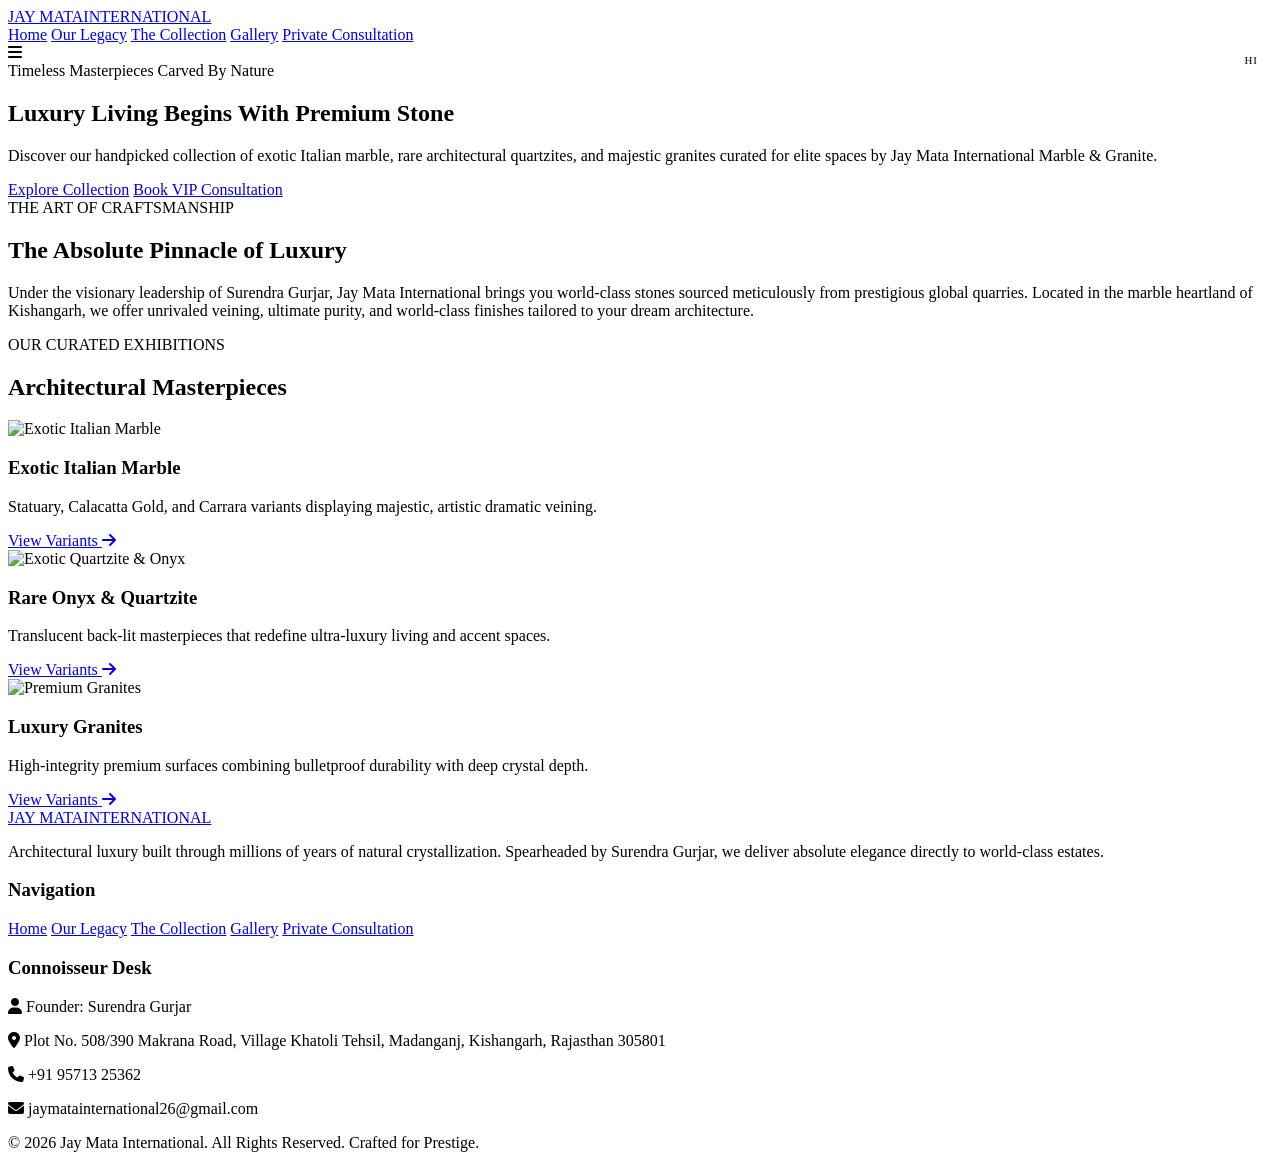
==== commit 16303bcb: "Update index.html" ====
--- a/index.html
+++ b/index.html
@@ -8,7 +8,7 @@
     <link rel="preconnect" href="https://fonts.gstatic.com" crossorigin>
     <link href="https://fonts.googleapis.com/css2?family=Montserrat:wght@300;400;500&family=Playfair+Display:ital,wght@0,400;0,600;1,400&display=swap" rel="stylesheet">
     <link rel="stylesheet" href="https://cdnjs.cloudflare.com/ajax/libs/font-awesome/6.4.0/css/all.min.css">
-    <link rel="stylesheet" href="style.css">
+    <link rel="stylesheet" href="style.css?v=1.0">
 </head>
 <body>
 
@@ -25,7 +25,6 @@
                 <a href="contact.html" class="nav-link" data-en="Private Consultation" data-hi="परामर्श">Private Consultation</a>
             </nav>
 
-            <!-- Luxury Language Selector Switch -->
             <div class="lang-switcher">
                 <button id="lang-btn" onclick="toggleLanguage()">HI</button>
             </div>
@@ -57,6 +56,47 @@
         </div>
     </section>
 
+    <!-- Featured Categories Grid -->
+    <section class="section bg-light">
+        <div class="container">
+            <span class="section-subtitle" data-en="OUR CURATED EXHIBITIONS" data-hi="हमारा विशेष कलेक्शन">OUR CURATED EXHIBITIONS</span>
+            <h2 class="section-title text-center" data-en="Architectural Masterpieces" data-hi="वास्तुकला के उत्कृष्ट नमूने">Architectural Masterpieces</h2>
+            
+            <div class="grid-3">
+                <div class="stone-card">
+                    <div class="stone-img-container">
+                        <img src="https://images.unsplash.com/photo-1600585154340-be6161a56a0c?auto=format&fit=crop&w=800&q=80" alt="Exotic Italian Marble" class="stone-img">
+                    </div>
+                    <div class="stone-info">
+                        <h3 data-en="Exotic Italian Marble" data-hi="विदेशी इतालवी मार्बल">Exotic Italian Marble</h3>
+                        <p data-en="Statuary, Calacatta Gold, and Carrara variants displaying majestic, artistic dramatic veining." data-hi="शानदार और कलात्मक नक्काशी वाले स्टेट्यूरी, कैलाकट्टा गोल्ड और करारा मार्बल।">Statuary, Calacatta Gold, and Carrara variants displaying majestic, artistic dramatic veining.</p>
+                        <a href="collection.html" class="card-link" data-en="View Variants" data-hi="प्रकार देखें">View Variants <i class="fa-solid fa-arrow-right"></i></a>
+                    </div>
+                </div>
+                <div class="stone-card">
+                    <div class="stone-img-container">
+                        <img src="https://images.unsplash.com/photo-1556911220-e15b29be8c8f?auto=format&fit=crop&w=800&q=80" alt="Exotic Quartzite & Onyx" class="stone-img">
+                    </div>
+                    <div class="stone-info">
+                        <h3 data-en="Rare Onyx & Quartzite" data-hi="दुर्लभ ओनिक्स और क्वार्टजाइट">Rare Onyx & Quartzite</h3>
+                        <p data-en="Translucent back-lit masterpieces that redefine ultra-luxury living and accent spaces." data-hi="पारदर्शी बैक-लिट पत्थर जो अल्ट्रा-लक्जरी लिविंग और खास स्पेस को नया रूप देते हैं।">Translucent back-lit masterpieces that redefine ultra-luxury living and accent spaces.</p>
+                        <a href="collection.html" class="card-link" data-en="View Variants" data-hi="प्रकार देखें">View Variants <i class="fa-solid fa-arrow-right"></i></a>
+                    </div>
+                </div>
+                <div class="stone-card">
+                    <div class="stone-img-container">
+                        <img src="https://images.unsplash.com/photo-1618221195710-dd6b41faaea6?auto=format&fit=crop&w=800&q=80" alt="Premium Granites" class="stone-img">
+                    </div>
+                    <div class="stone-info">
+                        <h3 data-en="Luxury Granites" data-hi="लक्जरी ग्रेनाइट">Luxury Granites</h3>
+                        <p data-en="High-integrity premium surfaces combining bulletproof durability with deep crystal depth." data-hi="मजबूत टिकाऊपन और गहरे क्रिस्टल जैसी चमक का बेहतरीन संयोजन।">High-integrity premium surfaces combining bulletproof durability with deep crystal depth.</p>
+                        <a href="collection.html" class="card-link" data-en="View Variants" data-hi="प्रकार देखें">View Variants <i class="fa-solid fa-arrow-right"></i></a>
+                    </div>
+                </div>
+            </div>
+        </div>
+    </section>
+
     <!-- Footer Area -->
     <footer>
         <div class="container footer-grid">
@@ -85,24 +125,16 @@
         </div>
     </footer>
 
-    <!-- Dual Language Core Logic Script -->
     <script>
         let currentLang = 'en';
-
         function toggleLanguage() {
             const btn = document.getElementById('lang-btn');
             currentLang = currentLang === 'en' ? 'hi' : 'en';
-            
-            // Toggle Button Visual text Indicator
             btn.innerText = currentLang === 'en' ? 'HI' : 'EN';
-            
-            // Loop and translate elements containing dataset tags
             document.querySelectorAll('[data-en]').forEach(element => {
                 element.innerText = element.getAttribute(`data-${currentLang}`);
             });
         }
-
-        // Mobile Menu toggle code
         const menuToggle = document.querySelector('.menu-toggle');
         const navMenu = document.querySelector('.nav-menu');
         menuToggle.addEventListener('click', () => { navMenu.classList.toggle('active'); });
--- a/style.css
+++ b/style.css
@@ -1,200 +1,32 @@
-:root {
-    --bg-dark: #111111;         
-    --bg-card: #181818;         
-    --text-white: #ffffff;
-    --text-muted: #999999;
-    --gold-accent: #d4af37;     
-    --gold-hover: #b89326;
-    --font-serif: 'Playfair Display', serif;
-    --font-sans: 'Montserrat', sans-serif;
-    --transition-smooth: all 0.4s cubic-bezier(0.25, 1, 0.5, 1);
+/* Luxury Language Switching Button Minimalist Component */
+.lang-switcher {
+    display: inline-block;
+    float: right;
+    margin-left: 20px;
+    margin-top: 4px;
 }
 
-*, *::before, *::after {
-    box-sizing: border-box;
-    margin: 0;
-    padding: 0;
+#lang-btn {
+    background: transparent;
+    border: 1px solid var(--gold-accent);
+    color: var(--gold-accent);
+    padding: 6px 14px;
+    font-size: 11px;
+    font-family: var(--font-sans);
+    letter-spacing: 1px;
+    cursor: pointer;
+    font-weight: 500;
+    transition: var(--transition-smooth);
 }
 
-body {
-    background-color: var(--bg-dark);
-    color: var(--text-white);
-    font-family: var(--font-sans);
-    font-size: 15px;
-    line-height: 1.6;
-    overflow-x: hidden;
+#lang-btn:hover {
+    background-color: var(--gold-accent);
+    color: #111111;
 }
 
-.container {
-    width: 100%;
-    max-width: 1200px;
-    margin: 0 auto;
-    padding: 0 24px;
+@media (max-width: 900px) {
+    .lang-switcher {
+        margin-right: 25px;
+        margin-top: 2px;
+    }
 }
-
-.section {
-    padding: 90px 0;
-    position: relative;
-}
-
-.bg-light { background-color: #151515; }
-.text-center { text-align: center; }
-.max-width-700 { max-width: 700px; margin: 0 auto; }
-
-h1, h2, h3, h4 {
-    font-family: var(--font-serif);
-    font-weight: 400;
-    letter-spacing: 1px;
-}
-
-.section-subtitle {
-    font-size: 11px;
-    letter-spacing: 4px;
-    color: var(--gold-accent);
-    display: block;
-    margin-bottom: 12px;
-    text-transform: uppercase;
-}
-
-.section-title {
-    font-size: 32px;
-    margin-bottom: 24px;
-    position: relative;
-    padding-bottom: 15px;
-}
-
-.section-title::after {
-    content: '';
-    position: absolute;
-    bottom: 0;
-    left: 50%;
-    transform: translateX(-50%);
-    width: 50px;
-    height: 1px;
-    background-color: var(--gold-accent);
-}
-
-.philosophy .section-title::after { left: 50%; }
-
-.navbar {
-    position: absolute;
-    top: 0;
-    left: 0;
-    width: 100%;
-    padding: 30px 0;
-    z-index: 1000;
-    border-bottom: 1px solid rgba(255, 255, 255, 0.08);
-    background-color: rgba(17, 17, 17, 0.7);
-    backdrop-filter: blur(10px);
-}
-
-.nav-container { display: table; width: 100%; }
-.logo {
-    display: inline-block;
-    font-family: var(--font-serif);
-    font-size: 24px;
-    letter-spacing: 3px;
-    color: var(--text-white);
-    text-decoration: none;
-    font-weight: 600;
-}
-.logo span { color: var(--gold-accent); font-weight: 300; }
-.nav-menu { display: inline-block; float: right; margin-top: 6px; }
-.nav-link {
-    color: var(--text-white);
-    text-decoration: none;
-    font-size: 12px;
-    letter-spacing: 2px;
-    text-transform: uppercase;
-    margin-left: 35px;
-    transition: var(--transition-smooth);
-}
-.nav-link:hover, .nav-link.active { color: var(--gold-accent); }
-.menu-toggle { display: none; color: var(--text-white); font-size: 22px; float: right; cursor: pointer; }
-
-.hero {
-    height: 100vh;
-    min-height: 600px;
-    background-image: url('https://images.unsplash.com/photo-1600585154340-be6161a56a0c?auto=format&fit=crop&w=1920&q=80');
-    background-size: cover;
-    background-position: center;
-    display: table;
-    width: 100%;
-}
-.hero-overlay {
-    position: absolute;
-    top: 0; left: 0; width: 100%; height: 100%;
-    background: linear-gradient(rgba(17,17,17,0.85), rgba(17,17,17,0.6), rgba(17,17,17,0.9));
-}
-.hero-content { display: table-cell; vertical-align: middle; position: relative; z-index: 10; }
-.hero-title { font-size: 52px; line-height: 1.2; max-width: 800px; margin-bottom: 24px; }
-.hero-desc { font-size: 16px; color: #cccccc; max-width: 600px; margin-bottom: 40px; font-weight: 300; }
-
-.btn {
-    display: inline-block; padding: 14px 34px; font-size: 12px; letter-spacing: 2px;
-    text-transform: uppercase; text-decoration: none; transition: var(--transition-smooth);
-}
-.btn-primary { background-color: var(--gold-accent); color: #111111; }
-.btn-primary:hover { background-color: var(--gold-hover); color: #111111; }
-.btn-secondary { border: 1px solid rgba(255,255,255,0.4); color: var(--text-white); margin-left: 15px; }
-.btn-secondary:hover { border-color: var(--gold-accent); color: var(--gold-accent); }
-
-.grid-3::after { content: ""; display: table; clear: both; }
-.stone-card { float: left; width: 31.33%; margin-right: 3%; background-color: var(--bg-card); transition: var(--transition-smooth); border: 1px solid rgba(255,255,255,0.04); }
-.stone-card:last-child { margin-right: 0; }
-.stone-card:hover { transform: translateY(-8px); border-color: rgba(212, 175, 55, 0.3); }
-.stone-img-container { height: 240px; overflow: hidden; }
-.stone-img { width: 100%; height: 100%; object-fit: cover; transition: var(--transition-smooth); }
-.stone-card:hover .stone-img { transform: scale(1.05); }
-.stone-info { padding: 24px; }
-.stone-info h3 { font-size: 20px; margin-bottom: 12px; }
-.stone-info p { font-size: 14px; color: var(--text-muted); margin-bottom: 20px; font-weight: 300; }
-.card-link { color: var(--gold-accent); text-decoration: none; font-size: 11px; letter-spacing: 2px; text-transform: uppercase; }
-
-.gallery-item { float: left; width: 31.33%; margin-right: 3%; margin-bottom: 30px; height: 350px; position: relative; overflow: hidden; }
-.gallery-item:nth-child(3n) { margin-right: 0; }
-.gallery-item img { width: 100%; height: 100%; object-fit: cover; transition: var(--transition-smooth); }
-.gallery-item:hover img { transform: scale(1.05); }
-.gallery-overlay { position: absolute; top:0; left:0; width:100%; height:100%; background: linear-gradient(to top, rgba(17,17,17,0.95) 20%, transparent); opacity:0; transition: var(--transition-smooth); display: table; }
-.gallery-item:hover .gallery-overlay { opacity: 1; }
-.gallery-details { display: table-cell; vertical-align: bottom; padding: 30px; }
-.stone-origin { font-size: 10px; letter-spacing: 3px; text-transform: uppercase; color: var(--gold-accent); display: block; margin-bottom: 8px; }
-
-.page-banner { padding: 160px 0 100px 0; background-image: url('https://images.unsplash.com/photo-1600607687939-ce8a6c25118c?auto=format&fit=crop&w=1920&q=80'); background-size: cover; position: relative; background-position: center; }
-.banner-title { font-size: 44px; margin-bottom: 15px; }
-
-.contact-wrapper::after { content: ""; display: table; clear: both; }
-.contact-details-panel { float: left; width: 45%; padding-right: 40px; }
-.contact-form-panel { float: right; width: 50%; background-color: var(--bg-card); padding: 40px; border: 1px solid rgba(255,255,255,0.05); }
-.info-block { margin-bottom: 30px; }
-.info-block::after { content: ""; display: table; clear: both; }
-.info-icon { float: left; font-size: 24px; color: var(--gold-accent); width: 50px; }
-.info-block h4 { font-size: 18px; margin-bottom: 5px; font-weight: 400; }
-.info-block p { color: var(--text-muted); font-size: 14px; }
-
-.luxury-form .form-group { margin-bottom: 25px; }
-.luxury-form label { display: block; font-size: 10px; letter-spacing: 2px; color: var(--text-muted); margin-bottom: 8px; }
-.luxury-form input, .luxury-form select, .luxury-form textarea { width: 100%; background-color: #222222; border: 1px solid rgba(255,255,255,0.1); padding: 14px; color: white; font-family: var(--font-sans); }
-.luxury-form input:focus, .luxury-form select:focus, .luxury-form textarea:focus { border-color: var(--gold-accent); outline: none; background-color: #282828; }
-
-footer { background-color: #0d0d0d; padding: 70px 0 0 0; margin-top: 50px; border-top: 1px solid rgba(255,255,255,0.05); }
-.footer-grid::after { content: ""; display: table; clear: both; }
-.footer-about { float: left; width: 40%; padding-right: 50px; }
-.footer-about p { color: var(--text-muted); font-size: 14px; margin-top: 20px; }
-.footer-links { float: left; width: 25%; }
-.footer-links h3, .footer-contact h3 { font-size: 16px; letter-spacing: 2px; text-transform: uppercase; margin-bottom: 20px; color: white; font-weight: 500; font-family: var(--font-sans); }
-.footer-links a { display: block; color: var(--text-muted); text-decoration: none; font-size: 14px; margin-bottom: 12px; transition: var(--transition-smooth); }
-.footer-links a:hover { color: var(--gold-accent); padding-left: 5px; }
-.footer-contact { float: right; width: 35%; }
-.footer-contact p { color: var(--text-muted); font-size: 14px; margin-bottom: 12px; }
-.footer-contact i { color: var(--gold-accent); margin-right: 10px; width: 15px; }
-.footer-bottom { border-top: 1px solid rgba(255,255,255,0.05); padding: 24px 0; text-align: center; font-size: 12px; color: #555555; margin-top: 60px; }
-
-@media (max-width: 900px) {
-    .nav-menu { display: none; position: absolute; top: 90px; left: 0; width: 100%; background-color: var(--bg-dark); padding: 20px 0; text-align: center; border-bottom: 1px solid rgba(255,255,255,0.1); }
-    .nav-menu.active { display: block; }
-    .nav-link { display: block; margin: 15px 0; }
-    .menu-toggle { display: block; }
-    .hero-title { font-size: 36px; }
-    .stone-card, .gallery-item, .contact-details-panel, .contact-form-panel, .footer-about, .footer-links, .footer-contact { width: 100% !important; float: none !important; margin-right: 0 !important; margin-bottom: 30px !important; padding-right: 0 !important; }
-}
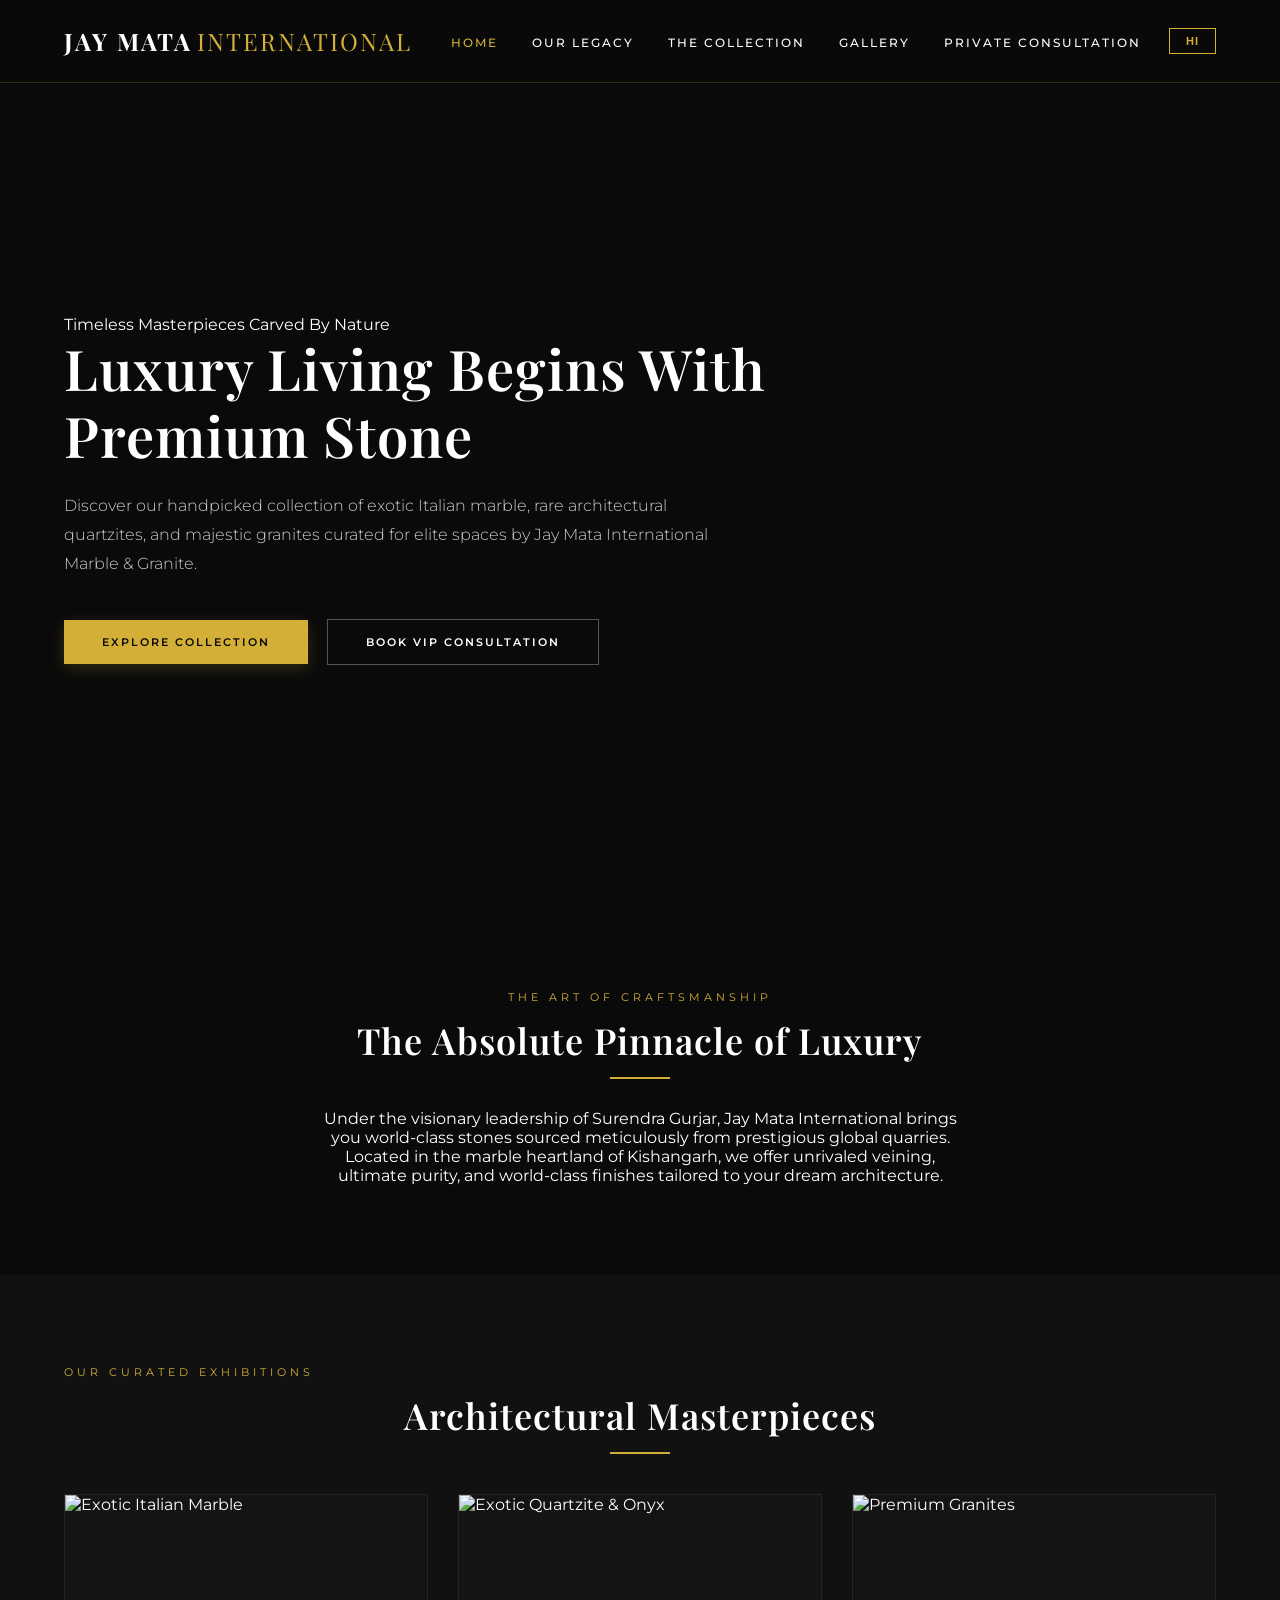
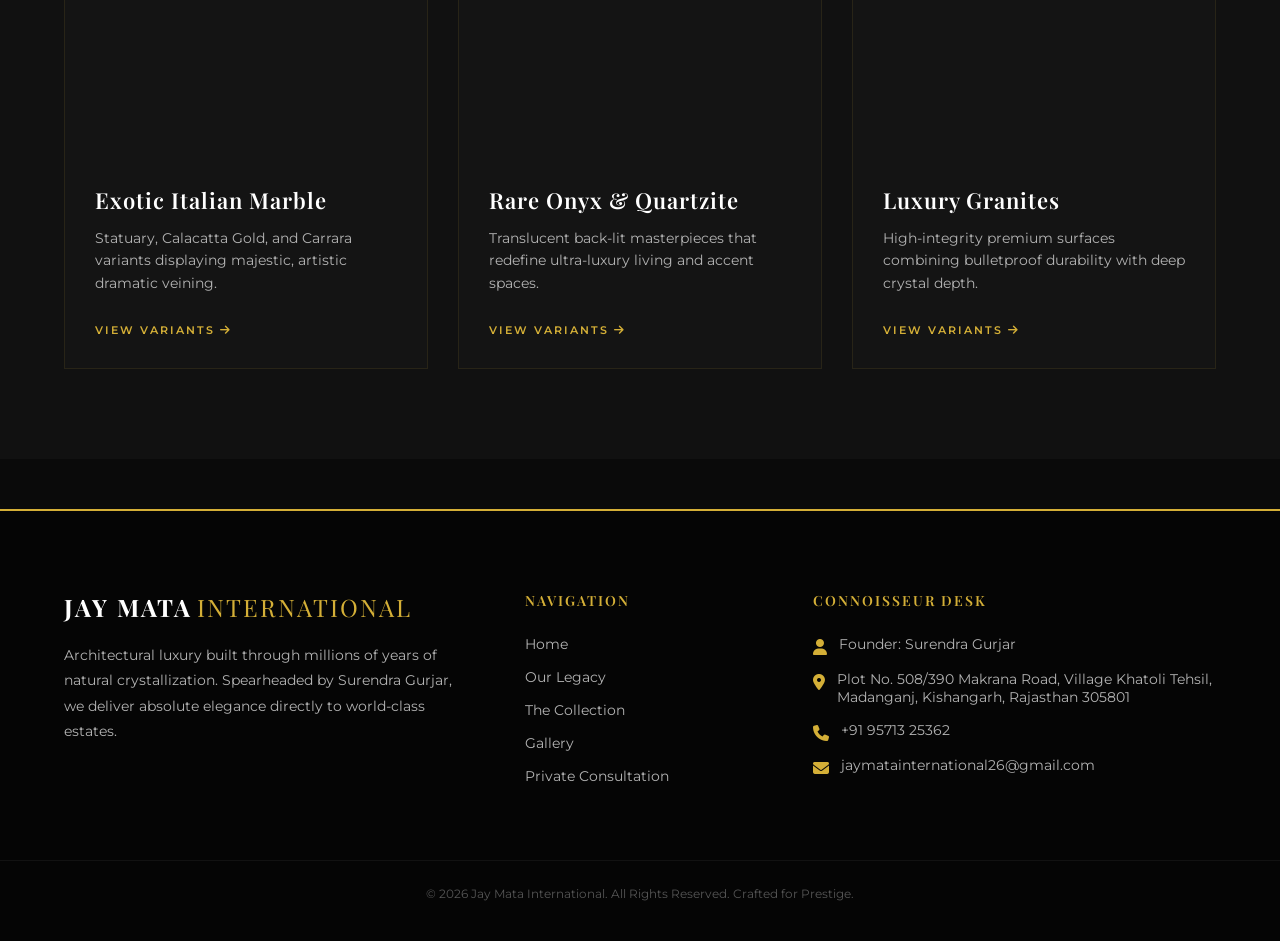
==== commit 555193dc: "Update index.html" ====
--- a/index.html
+++ b/index.html
@@ -3,16 +3,133 @@
 <head>
     <meta charset="UTF-8">
     <meta name="viewport" content="width=device-width, initial-scale=1.0">
-    <title>Jay Mata International | Luxury Marble & Granite Kishangarh</title>
+    <title>Jay Mata International | Luxury Marble & Granite</title>
+    <!-- Premium Fonts & Icons -->
     <link rel="preconnect" href="https://fonts.googleapis.com">
     <link rel="preconnect" href="https://fonts.gstatic.com" crossorigin>
-    <link href="https://fonts.googleapis.com/css2?family=Montserrat:wght@300;400;500&family=Playfair+Display:ital,wght@0,400;0,600;1,400&display=swap" rel="stylesheet">
+    <link href="https://fonts.googleapis.com/css2?family=Montserrat:wght@300;400;500&family=Playfair+Display:wght@400;600;700&display=swap" rel="stylesheet">
     <link rel="stylesheet" href="https://cdnjs.cloudflare.com/ajax/libs/font-awesome/6.4.0/css/all.min.css">
-    <link rel="stylesheet" href="style.css?v=1.0">
+
+    <!-- INTERNAL LUXURY CSS (No external file needed now!) -->
+    <style>
+        :root {
+            --bg-dark: #0a0a0a;         /* Deep Premium Dark Background */
+            --bg-card: #141414;         /* Rich Charcoal Contrast for Cards */
+            --text-white: #ffffff;
+            --text-muted: #b3b3b3;
+            --gold-accent: #d4af37;     /* Pure Metallic Gold */
+            --gold-hover: #f3e5ab;      /* Sparkling Champagne Gold */
+            --font-serif: 'Playfair Display', serif;
+            --font-sans: 'Montserrat', sans-serif;
+            --transition: all 0.4s cubic-bezier(0.25, 1, 0.5, 1);
+        }
+
+        *, *::before, *::after {
+            box-sizing: border-box;
+            margin: 0; padding: 0;
+        }
+
+        body {
+            background-color: var(--bg-dark) !important;
+            color: var(--text-white);
+            font-family: var(--font-sans);
+            overflow-x: hidden;
+            -webkit-font-smoothing: antialiased;
+        }
+
+        .container {
+            width: 100%; max-width: 1200px; margin: 0 auto; padding: 0 24px;
+        }
+
+        .section { padding: 90px 0; background-color: var(--bg-dark); }
+        .bg-light { background-color: #111111 !important; }
+        .text-center { text-align: center; }
+        .max-width-700 { max-width: 700px; margin: 0 auto; }
+
+        h1, h2, h3, h4 { font-family: var(--font-serif); font-weight: 600; letter-spacing: 1px; }
+        .section-subtitle { font-size: 11px; letter-spacing: 4px; color: var(--gold-accent); margin-bottom: 12px; text-transform: uppercase; display: block; }
+        .section-title { font-size: 36px; margin-bottom: 30px; color: var(--text-white); position: relative; padding-bottom: 15px; }
+        .section-title::after { content: ''; position: absolute; bottom: 0; left: 50%; transform: translateX(-50%); width: 60px; height: 2px; background-color: var(--gold-accent); }
+
+        /* Premium Navigation Bar */
+        .navbar {
+            position: absolute; top: 0; left: 0; width: 100%; padding: 25px 0; z-index: 1000;
+            border-bottom: 1px solid rgba(214, 175, 55, 0.2); background-color: rgba(10, 10, 10, 0.85); backdrop-filter: blur(15px);
+        }
+        .nav-container { display: flex; justify-content: space-between; align-items: center; }
+        .logo { font-family: var(--font-serif); font-size: 24px; letter-spacing: 2px; color: var(--text-white); text-decoration: none; font-weight: 700; }
+        .logo span { color: var(--gold-accent); font-weight: 300; margin-left: 5px; }
+        
+        .nav-menu a { color: var(--text-white); text-decoration: none; font-size: 12px; letter-spacing: 2px; text-transform: uppercase; margin-left: 30px; transition: var(--transition); font-weight: 500; }
+        .nav-menu a:hover, .nav-menu a.active { color: var(--gold-accent); }
+
+        .lang-switcher { margin-left: 20px; }
+        #lang-btn { background: transparent; border: 1px solid var(--gold-accent); color: var(--gold-accent); padding: 6px 16px; font-size: 11px; cursor: pointer; font-weight: 600; transition: var(--transition); letter-spacing: 1px; }
+        #lang-btn:hover { background-color: var(--gold-accent); color: #0a0a0a; }
+        .menu-toggle { display: none; color: var(--text-white); font-size: 24px; cursor: pointer; }
+
+        /* Elegant Hero Layout */
+        .hero {
+            height: 100vh; min-height: 700px; background-image: url('https://images.unsplash.com/photo-1600585154340-be6161a56a0c?auto=format&fit=crop&w=1920&q=80');
+            background-size: cover; background-position: center; position: relative; display: flex; align-items: center;
+        }
+        .hero-overlay { position: absolute; top: 0; left: 0; width: 100%; height: 100%; background: linear-gradient(rgba(10,10,10,0.85), rgba(10,10,10,0.5), rgba(10,10,10,0.95)); }
+        .hero-content { position: relative; z-index: 10; padding-top: 80px; }
+        .hero-title { font-size: 56px; line-height: 1.2; max-width: 850px; margin-bottom: 24px; color: #ffffff; }
+        .hero-desc { font-size: 16px; color: #cccccc; max-width: 650px; margin-bottom: 40px; font-weight: 300; line-height: 1.8; }
+
+        /* Call To Action Buttons */
+        .btn { display: inline-block; padding: 15px 38px; font-size: 11px; letter-spacing: 2px; text-transform: uppercase; text-decoration: none; font-weight: 600; transition: var(--transition); }
+        .btn-primary { background-color: var(--gold-accent); color: #0a0a0a; box-shadow: 0 4px 15px rgba(214,175,55,0.2); }
+        .btn-primary:hover { background-color: var(--gold-hover); transform: translateY(-2px); }
+        .btn-secondary { border: 1px solid rgba(255,255,255,0.3); color: var(--text-white); margin-left: 15px; }
+        .btn-secondary:hover { border-color: var(--gold-accent); color: var(--gold-accent); background-color: rgba(214,175,55,0.05); transform: translateY(-2px); }
+
+        /* Responsive Grid Matrix */
+        .grid-3 { display: flex; flex-wrap: wrap; margin-top: 40px; gap: 30px; }
+        .stone-card { flex: 1; min-width: 300px; background-color: var(--bg-card); border: 1px solid rgba(214,175,55,0.1); transition: var(--transition); }
+        .stone-card:hover { transform: translateY(-10px); border-color: var(--gold-accent); box-shadow: 0 15px 40px rgba(0,0,0,0.6); }
+        .stone-img-container { height: 260px; overflow: hidden; }
+        .stone-img { width: 100%; height: 100%; object-fit: cover; transition: var(--transition); }
+        .stone-card:hover .stone-img { transform: scale(1.06); }
+        .stone-info { padding: 30px; }
+        .stone-info h3 { font-size: 22px; color: #ffffff; margin-bottom: 12px; }
+        .stone-info p { font-size: 14px; color: var(--text-muted); margin-bottom: 25px; line-height: 1.6; }
+        .card-link { color: var(--gold-accent); text-decoration: none; font-size: 11px; letter-spacing: 2px; text-transform: uppercase; font-weight: 600; }
+
+        /* Luxury Footer Configuration */
+        footer { background-color: #050505; padding: 80px 0 40px 0; border-top: 2px solid var(--gold-accent); margin-top: 50px; }
+        .footer-grid { display: flex; justify-content: space-between; flex-wrap: wrap; gap: 40px; }
+        .footer-about { width: 35%; min-width: 280px; }
+        .footer-about p { color: var(--text-muted); font-size: 14px; margin-top: 20px; line-height: 1.8; }
+        .footer-links { width: 20%; min-width: 150px; }
+        .footer-links h3, .footer-contact h3 { font-size: 14px; letter-spacing: 2px; text-transform: uppercase; margin-bottom: 25px; color: var(--gold-accent); font-weight: 600; }
+        .footer-links a { display: block; color: var(--text-muted); text-decoration: none; font-size: 14px; margin-bottom: 15px; transition: var(--transition); }
+        .footer-links a:hover { color: var(--gold-accent); padding-left: 5px; }
+        .footer-contact { width: 35%; min-width: 280px; color: var(--text-muted); }
+        .footer-contact p { margin-bottom: 15px; font-size: 14px; display: flex; align-items: flex-start; }
+        .footer-contact i { color: var(--gold-accent); margin-right: 12px; margin-top: 4px; font-size: 16px; }
+        .footer-bottom { border-top: 1px solid rgba(255,255,255,0.05); padding-top: 25px; text-align: center; font-size: 12px; color: #555555; margin-top: 60px; }
+
+        /* 100% Mobile & Tablet Responsiveness System */
+        @media (max-width: 900px) {
+            .navbar { padding: 20px 0; }
+            .nav-menu { display: none; position: absolute; top: 78px; left: 0; width: 100%; background-color: var(--bg-dark); padding: 25px 0; text-align: center; border-bottom: 1px solid rgba(214,175,55,0.3); box-shadow: 0 10px 20px rgba(0,0,0,0.4); }
+            .nav-menu.active { display: block; }
+            .nav-menu a { display: block; margin: 20px 0; font-size: 14px; }
+            .menu-toggle { display: block; order: 3; }
+            .lang-switcher { margin-left: auto; margin-right: 20px; order: 2; }
+            .hero-title { font-size: 38px; }
+            .hero-desc { font-size: 14px; }
+            .btn { width: 100%; text-align: center; margin-bottom: 15px; margin-left: 0 !important; }
+            .grid-3, .footer-grid { flex-direction: column; }
+            .stone-card, .footer-about, .footer-links, .footer-contact { width: 100% !important; }
+        }
+    </style>
 </head>
 <body>
 
-    <!-- Header Navigation -->
+    <!-- Header Navigation Bar -->
     <header class="navbar">
         <div class="container nav-container">
             <a href="index.html" class="logo">JAY MATA<span>INTERNATIONAL</span></a>
@@ -25,6 +142,7 @@
                 <a href="contact.html" class="nav-link" data-en="Private Consultation" data-hi="परामर्श">Private Consultation</a>
             </nav>
 
+            <!-- Language Switcher Switch -->
             <div class="lang-switcher">
                 <button id="lang-btn" onclick="toggleLanguage()">HI</button>
             </div>
@@ -33,13 +151,13 @@
         </div>
     </header>
 
-    <!-- Hero Section -->
+    <!-- Hero Showcase Section -->
     <section class="hero">
         <div class="hero-overlay"></div>
         <div class="container hero-content">
             <span class="hero-tagline" data-en="Timeless Masterpieces Carved By Nature" data-hi="प्रकृति द्वारा तराशे गए सदाबहार शाहकार">Timeless Masterpieces Carved By Nature</span>
             <h1 class="hero-title" data-en="Luxury Living Begins With Premium Stone" data-hi="लक्जरी लिविंग की शुरुआत प्रीमियम पत्थरों से होती है">Luxury Living Begins With Premium Stone</h1>
-            <p class="hero-desc" data-en="Discover our handpicked collection of exotic Italian marble, rare architectural quartzites, and majestic granites curated for elite spaces by Jay Mata International Marble & Granite." data-hi="जय माता इंटरनेशनल मार्बल एंड ग्रेनाइट द्वारा विशिष्ट स्थानों के लिए तैयार किए गए विदेशी इतालवी मार्बल, दुर्लभ वास्तुशिल्प क्वार्टजाइट और शानदार ग्रेनाइट के हमारे चुने हुए कलेक्शन को देखें।">Discover our handpicked collection of exotic Italian marble, rare architectural quartzites, and majestic granites curated for elite spaces by Jay Mata International Marble & Granite.</p>
+            <p class="hero-desc" data-en="Discover our handpicked collection of exotic Italian marble, rare architectural quartzites, and majestic granites curated for elite spaces by Jay Mata International Marble & Granite." data-hi="जय माता International मार्बल एंड ग्रेनाइट द्वारा विशिष्ट स्थानों के लिए तैयार किए गए विदेशी इतालवी मार्बल, दुर्लभ वास्तुशिल्प क्वार्टजाइट और शानदार ग्रेनाइट के हमारे चुने हुए कलेक्शन को देखें।">Discover our handpicked collection of exotic Italian marble, rare architectural quartzites, and majestic granites curated for elite spaces by Jay Mata International Marble & Granite.</p>
             <div class="hero-cta-group">
                 <a href="collection.html" class="btn btn-primary" data-en="Explore Collection" data-hi="कलेक्शन देखें">Explore Collection</a>
                 <a href="contact.html" class="btn btn-secondary" data-en="Book VIP Consultation" data-hi="वीआईपी परामर्श बुक करें">Book VIP Consultation</a>
@@ -47,7 +165,7 @@
         </div>
     </section>
 
-    <!-- Brand Philosophy -->
+    <!-- Core Brand Philosophy -->
     <section class="section philosophy">
         <div class="container text-center max-width-700">
             <span class="section-subtitle" data-en="THE ART OF CRAFTSMANSHIP" data-hi="शिल्पकला की कला">THE ART OF CRAFTSMANSHIP</span>
@@ -56,7 +174,7 @@
         </div>
     </section>
 
-    <!-- Featured Categories Grid -->
+    <!-- Product Category Matrix Grid -->
     <section class="section bg-light">
         <div class="container">
             <span class="section-subtitle" data-en="OUR CURATED EXHIBITIONS" data-hi="हमारा विशेष कलेक्शन">OUR CURATED EXHIBITIONS</span>
@@ -97,7 +215,7 @@
         </div>
     </section>
 
-    <!-- Footer Area -->
+    <!-- Footer Area Components -->
     <footer>
         <div class="container footer-grid">
             <div class="footer-about">
@@ -125,6 +243,7 @@
         </div>
     </footer>
 
+    <!-- Dual Language Switcher & Responsive Menu Logic Scripts -->
     <script>
         let currentLang = 'en';
         function toggleLanguage() {
@@ -135,9 +254,13 @@
                 element.innerText = element.getAttribute(`data-${currentLang}`);
             });
         }
+
+        // Mobile responsive side-drawer slide system activation
         const menuToggle = document.querySelector('.menu-toggle');
         const navMenu = document.querySelector('.nav-menu');
-        menuToggle.addEventListener('click', () => { navMenu.classList.toggle('active'); });
+        menuToggle.addEventListener('click', () => { 
+            navMenu.classList.toggle('active'); 
+        });
     </script>
 </body>
 </html>
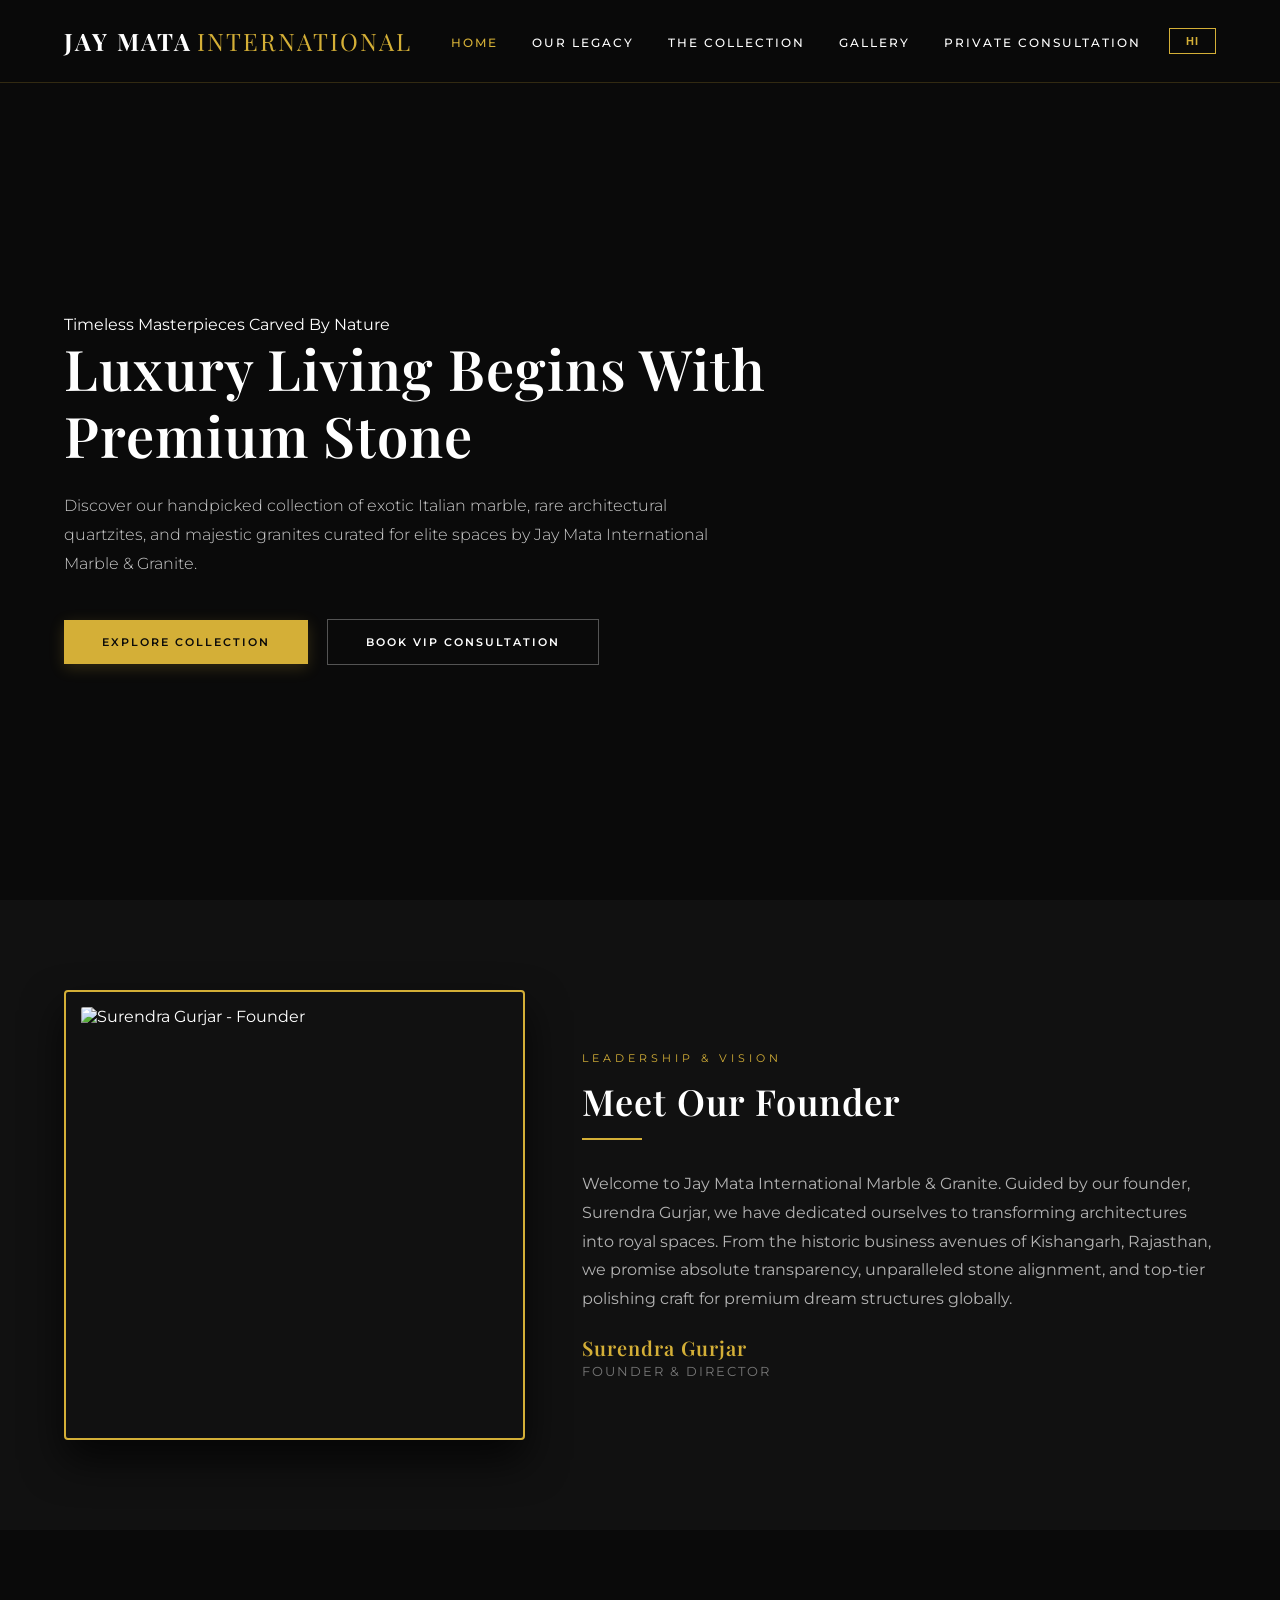
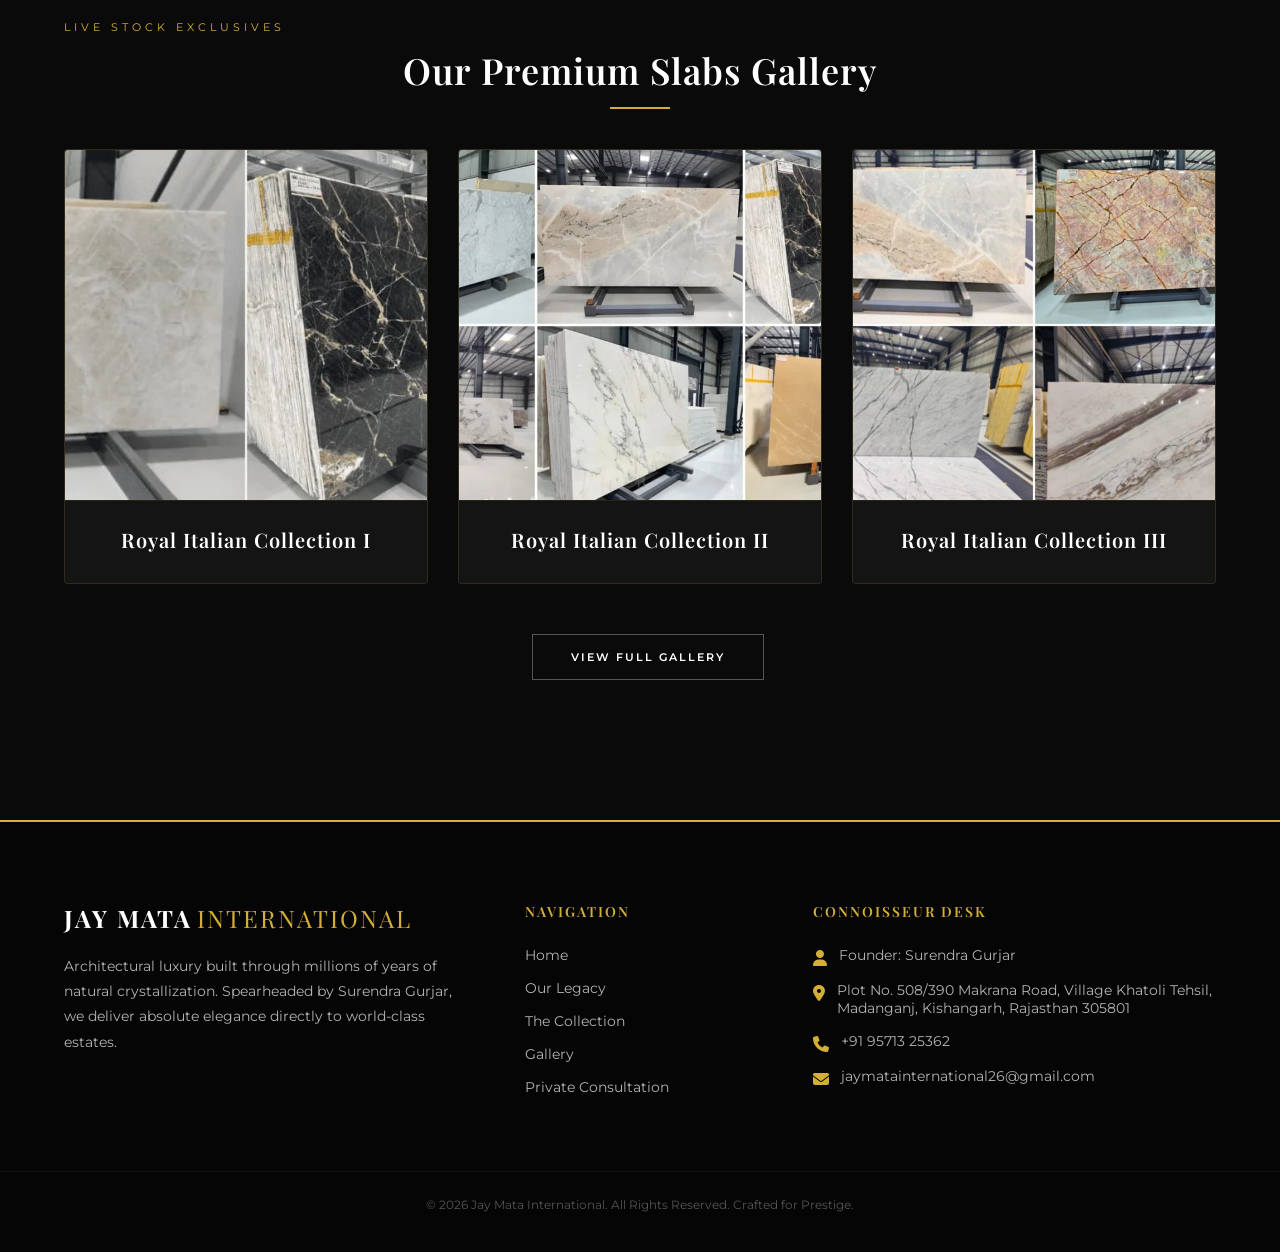
==== commit 8b5502b8: "Update index.html" ====
--- a/index.html
+++ b/index.html
@@ -3,22 +3,20 @@
 <head>
     <meta charset="UTF-8">
     <meta name="viewport" content="width=device-width, initial-scale=1.0">
-    <title>Jay Mata International | Luxury Marble & Granite</title>
-    <!-- Premium Fonts & Icons -->
+    <title>Jay Mata International | Luxury Marble & Granite Kishangarh</title>
     <link rel="preconnect" href="https://fonts.googleapis.com">
     <link rel="preconnect" href="https://fonts.gstatic.com" crossorigin>
     <link href="https://fonts.googleapis.com/css2?family=Montserrat:wght@300;400;500&family=Playfair+Display:wght@400;600;700&display=swap" rel="stylesheet">
     <link rel="stylesheet" href="https://cdnjs.cloudflare.com/ajax/libs/font-awesome/6.4.0/css/all.min.css">
-
-    <!-- INTERNAL LUXURY CSS (No external file needed now!) -->
+    
     <style>
         :root {
-            --bg-dark: #0a0a0a;         /* Deep Premium Dark Background */
-            --bg-card: #141414;         /* Rich Charcoal Contrast for Cards */
+            --bg-dark: #0a0a0a;         
+            --bg-card: #141414;         
             --text-white: #ffffff;
             --text-muted: #b3b3b3;
-            --gold-accent: #d4af37;     /* Pure Metallic Gold */
-            --gold-hover: #f3e5ab;      /* Sparkling Champagne Gold */
+            --gold-accent: #d4af37;     
+            --gold-hover: #f3e5ab;      
             --font-serif: 'Playfair Display', serif;
             --font-sans: 'Montserrat', sans-serif;
             --transition: all 0.4s cubic-bezier(0.25, 1, 0.5, 1);
@@ -34,7 +32,6 @@
             color: var(--text-white);
             font-family: var(--font-sans);
             overflow-x: hidden;
-            -webkit-font-smoothing: antialiased;
         }
 
         .container {
@@ -51,7 +48,7 @@
         .section-title { font-size: 36px; margin-bottom: 30px; color: var(--text-white); position: relative; padding-bottom: 15px; }
         .section-title::after { content: ''; position: absolute; bottom: 0; left: 50%; transform: translateX(-50%); width: 60px; height: 2px; background-color: var(--gold-accent); }
 
-        /* Premium Navigation Bar */
+        /* Navigation Bar */
         .navbar {
             position: absolute; top: 0; left: 0; width: 100%; padding: 25px 0; z-index: 1000;
             border-bottom: 1px solid rgba(214, 175, 55, 0.2); background-color: rgba(10, 10, 10, 0.85); backdrop-filter: blur(15px);
@@ -68,9 +65,9 @@
         #lang-btn:hover { background-color: var(--gold-accent); color: #0a0a0a; }
         .menu-toggle { display: none; color: var(--text-white); font-size: 24px; cursor: pointer; }
 
-        /* Elegant Hero Layout */
+        /* Hero Layout */
         .hero {
-            height: 100vh; min-height: 700px; background-image: url('https://images.unsplash.com/photo-1600585154340-be6161a56a0c?auto=format&fit=crop&w=1920&q=80');
+            height: 100vh; min-height: 650px; background-image: url('https://images.unsplash.com/photo-1600585154340-be6161a56a0c?auto=format&fit=crop&w=1920&q=80');
             background-size: cover; background-position: center; position: relative; display: flex; align-items: center;
         }
         .hero-overlay { position: absolute; top: 0; left: 0; width: 100%; height: 100%; background: linear-gradient(rgba(10,10,10,0.85), rgba(10,10,10,0.5), rgba(10,10,10,0.95)); }
@@ -78,26 +75,32 @@
         .hero-title { font-size: 56px; line-height: 1.2; max-width: 850px; margin-bottom: 24px; color: #ffffff; }
         .hero-desc { font-size: 16px; color: #cccccc; max-width: 650px; margin-bottom: 40px; font-weight: 300; line-height: 1.8; }
 
-        /* Call To Action Buttons */
+        /* Buttons */
         .btn { display: inline-block; padding: 15px 38px; font-size: 11px; letter-spacing: 2px; text-transform: uppercase; text-decoration: none; font-weight: 600; transition: var(--transition); }
         .btn-primary { background-color: var(--gold-accent); color: #0a0a0a; box-shadow: 0 4px 15px rgba(214,175,55,0.2); }
         .btn-primary:hover { background-color: var(--gold-hover); transform: translateY(-2px); }
         .btn-secondary { border: 1px solid rgba(255,255,255,0.3); color: var(--text-white); margin-left: 15px; }
         .btn-secondary:hover { border-color: var(--gold-accent); color: var(--gold-accent); background-color: rgba(214,175,55,0.05); transform: translateY(-2px); }
 
-        /* Responsive Grid Matrix */
-        .grid-3 { display: flex; flex-wrap: wrap; margin-top: 40px; gap: 30px; }
-        .stone-card { flex: 1; min-width: 300px; background-color: var(--bg-card); border: 1px solid rgba(214,175,55,0.1); transition: var(--transition); }
+        /* Dynamic Grid Framework */
+        .grid-3 { display: grid; grid-template-columns: repeat(3, 1fr); gap: 30px; margin-top: 40px; }
+        .stone-card { width: 100%; background-color: var(--bg-card); border: 1px solid rgba(214,175,55,0.15); transition: var(--transition); overflow: hidden; border-radius: 4px; }
         .stone-card:hover { transform: translateY(-10px); border-color: var(--gold-accent); box-shadow: 0 15px 40px rgba(0,0,0,0.6); }
-        .stone-img-container { height: 260px; overflow: hidden; }
-        .stone-img { width: 100%; height: 100%; object-fit: cover; transition: var(--transition); }
-        .stone-card:hover .stone-img { transform: scale(1.06); }
-        .stone-info { padding: 30px; }
-        .stone-info h3 { font-size: 22px; color: #ffffff; margin-bottom: 12px; }
-        .stone-info p { font-size: 14px; color: var(--text-muted); margin-bottom: 25px; line-height: 1.6; }
-        .card-link { color: var(--gold-accent); text-decoration: none; font-size: 11px; letter-spacing: 2px; text-transform: uppercase; font-weight: 600; }
-
-        /* Luxury Footer Configuration */
+        .stone-img-container { height: 350px; overflow: hidden; }
+        .stone-img { width: 100%; height: 100%; object-fit: cover; transition: var(--transition); display: block; }
+        .stone-card:hover .stone-img { transform: scale(1.05); }
+        .stone-info { padding: 25px; text-align: center; border-top: 1px solid rgba(214,175,55,0.1); }
+        .stone-info h3 { font-size: 20px; color: #ffffff; margin-bottom: 5px; }
+
+        /* Royal Owner Split Section */
+        .owner-split { display: flex; align-items: center; justify-content: space-between; gap: 50px; }
+        .owner-image-panel { width: 40%; position: relative; }
+        .owner-frame { width: 100%; height: 450px; border: 2px solid var(--gold-accent); padding: 15px; border-radius: 4px; background-color: #111111; box-shadow: 0 20px 40px rgba(0,0,0,0.7); }
+        .owner-frame img { width: 100%; height: 100%; object-fit: cover; border-radius: 2px; }
+        .owner-text-panel { width: 55%; }
+        .owner-text-panel .section-title::after { left: 0; transform: none; }
+
+        /* Footer Components */
         footer { background-color: #050505; padding: 80px 0 40px 0; border-top: 2px solid var(--gold-accent); margin-top: 50px; }
         .footer-grid { display: flex; justify-content: space-between; flex-wrap: wrap; gap: 40px; }
         .footer-about { width: 35%; min-width: 280px; }
@@ -111,25 +114,23 @@
         .footer-contact i { color: var(--gold-accent); margin-right: 12px; margin-top: 4px; font-size: 16px; }
         .footer-bottom { border-top: 1px solid rgba(255,255,255,0.05); padding-top: 25px; text-align: center; font-size: 12px; color: #555555; margin-top: 60px; }
 
-        /* 100% Mobile & Tablet Responsiveness System */
-        @media (max-width: 900px) {
-            .navbar { padding: 20px 0; }
-            .nav-menu { display: none; position: absolute; top: 78px; left: 0; width: 100%; background-color: var(--bg-dark); padding: 25px 0; text-align: center; border-bottom: 1px solid rgba(214,175,55,0.3); box-shadow: 0 10px 20px rgba(0,0,0,0.4); }
+        /* Responsive Mobile Code */
+        @media (max-width: 767px) {
+            .nav-menu { display: none; position: absolute; top: 78px; left: 0; width: 100%; background-color: var(--bg-dark); padding: 25px 0; text-align: center; border-bottom: 1px solid rgba(214,175,55,0.3); }
             .nav-menu.active { display: block; }
             .nav-menu a { display: block; margin: 20px 0; font-size: 14px; }
-            .menu-toggle { display: block; order: 3; }
-            .lang-switcher { margin-left: auto; margin-right: 20px; order: 2; }
+            .menu-toggle { display: block; }
             .hero-title { font-size: 38px; }
-            .hero-desc { font-size: 14px; }
             .btn { width: 100%; text-align: center; margin-bottom: 15px; margin-left: 0 !important; }
-            .grid-3, .footer-grid { flex-direction: column; }
-            .stone-card, .footer-about, .footer-links, .footer-contact { width: 100% !important; }
+            
+            .grid-3, .owner-split, .footer-grid { flex-direction: column; }
+            .stone-card, .owner-image-panel, .owner-text-panel, .footer-about, .footer-links, .footer-contact { width: 100% !important; }
+            .owner-frame { height: 380px; }
         }
     </style>
 </head>
 <body>
 
-    <!-- Header Navigation Bar -->
     <header class="navbar">
         <div class="container nav-container">
             <a href="index.html" class="logo">JAY MATA<span>INTERNATIONAL</span></a>
@@ -142,7 +143,6 @@
                 <a href="contact.html" class="nav-link" data-en="Private Consultation" data-hi="परामर्श">Private Consultation</a>
             </nav>
 
-            <!-- Language Switcher Switch -->
             <div class="lang-switcher">
                 <button id="lang-btn" onclick="toggleLanguage()">HI</button>
             </div>
@@ -151,13 +151,12 @@
         </div>
     </header>
 
-    <!-- Hero Showcase Section -->
     <section class="hero">
         <div class="hero-overlay"></div>
         <div class="container hero-content">
             <span class="hero-tagline" data-en="Timeless Masterpieces Carved By Nature" data-hi="प्रकृति द्वारा तराशे गए सदाबहार शाहकार">Timeless Masterpieces Carved By Nature</span>
             <h1 class="hero-title" data-en="Luxury Living Begins With Premium Stone" data-hi="लक्जरी लिविंग की शुरुआत प्रीमियम पत्थरों से होती है">Luxury Living Begins With Premium Stone</h1>
-            <p class="hero-desc" data-en="Discover our handpicked collection of exotic Italian marble, rare architectural quartzites, and majestic granites curated for elite spaces by Jay Mata International Marble & Granite." data-hi="जय माता International मार्बल एंड ग्रेनाइट द्वारा विशिष्ट स्थानों के लिए तैयार किए गए विदेशी इतालवी मार्बल, दुर्लभ वास्तुशिल्प क्वार्टजाइट और शानदार ग्रेनाइट के हमारे चुने हुए कलेक्शन को देखें।">Discover our handpicked collection of exotic Italian marble, rare architectural quartzites, and majestic granites curated for elite spaces by Jay Mata International Marble & Granite.</p>
+            <p class="hero-desc" data-en="Discover our handpicked collection of exotic Italian marble, rare architectural quartzites, and majestic granites curated for elite spaces by Jay Mata International Marble & Granite." data-hi="जय माता इंटरनेशनल मार्बल एंड ग्रेनाइट द्वारा विशिष्ट स्थानों के लिए तैयार किए गए विदेशी इतालवी मार्बल, दुर्लभ वास्तुशिल्प क्वार्टजाइट और शानदार ग्रेनाइट के हमारे चुने हुए कलेक्शन को देखें।">Discover our handpicked collection of exotic Italian marble, rare architectural quartzites, and majestic granites curated for elite spaces by Jay Mata International Marble & Granite.</p>
             <div class="hero-cta-group">
                 <a href="collection.html" class="btn btn-primary" data-en="Explore Collection" data-hi="कलेक्शन देखें">Explore Collection</a>
                 <a href="contact.html" class="btn btn-secondary" data-en="Book VIP Consultation" data-hi="वीआईपी परामर्श बुक करें">Book VIP Consultation</a>
@@ -165,74 +164,82 @@
         </div>
     </section>
 
-    <!-- Core Brand Philosophy -->
-    <section class="section philosophy">
-        <div class="container text-center max-width-700">
-            <span class="section-subtitle" data-en="THE ART OF CRAFTSMANSHIP" data-hi="शिल्पकला की कला">THE ART OF CRAFTSMANSHIP</span>
-            <h2 class="section-title" data-en="The Absolute Pinnacle of Luxury" data-hi="लक्जरी का पूर्ण शिखर">The Absolute Pinnacle of Luxury</h2>
-            <p class="section-desc" data-en="Under the visionary leadership of Surendra Gurjar, Jay Mata International brings you world-class stones sourced meticulously from prestigious global quarries. Located in the marble heartland of Kishangarh, we offer unrivaled veining, ultimate purity, and world-class finishes tailored to your dream architecture." data-hi="सुरेंद्र गुर्जर के दूरदर्शी नेतृत्व में, जय माता इंटरनेशनल आपके लिए प्रतिष्ठित वैश्विक खदानों से सावधानीपूर्वक लाए गए विश्व स्तरीय पत्थर पेश करता है। मार्बल की मुख्य भूमि किशनगढ़ में स्थित, हम आपके सपनों की वास्तुकला के अनुकूल अद्वितीय नक्काशी, अत्यधिक शुद्धता और विश्व स्तरीय फिनिश प्रदान करते हैं।">Under the visionary leadership of Surendra Gurjar, Jay Mata International brings you world-class stones sourced meticulously from prestigious global quarries. Located in the marble heartland of Kishangarh, we offer unrivaled veining, ultimate purity, and world-class finishes tailored to your dream architecture.</p>
-        </div>
-    </section>
-
-    <!-- Product Category Matrix Grid -->
     <section class="section bg-light">
         <div class="container">
-            <span class="section-subtitle" data-en="OUR CURATED EXHIBITIONS" data-hi="हमारा विशेष कलेक्शन">OUR CURATED EXHIBITIONS</span>
-            <h2 class="section-title text-center" data-en="Architectural Masterpieces" data-hi="वास्तुकला के उत्कृष्ट नमूने">Architectural Masterpieces</h2>
+            <div class="owner-split">
+                <div class="owner-image-panel">
+                    <div class="owner-frame">
+                        <img src="owner.jpg" onerror="this.onerror=null; this.src='owner.jpeg';" alt="Surendra Gurjar - Founder">
+                    </div>
+                </div>
+                <div class="owner-text-panel">
+                    <span class="section-subtitle" data-en="LEADERSHIP & VISION" data-hi="नेतृत्व और दृष्टि">LEADERSHIP & VISION</span>
+                    <h2 class="section-title" style="text-align: left;" data-en="Meet Our Founder" data-hi="हमारे संस्थापक से मिलें">Meet Our Founder</h2>
+                    <p style="color: var(--text-muted); font-size: 16px; line-height: 1.8; margin-bottom: 20px;" data-en="Welcome to Jay Mata International Marble & Granite. Guided by our founder, Surendra Gurjar, we have dedicated ourselves to transforming architectures into royal spaces. From the historic business avenues of Kishangarh, Rajasthan, we promise absolute transparency, unparalleled stone alignment, and top-tier polishing craft for premium dream structures globally." data-hi="जय माता इंटरनेशनल मार्बल एंड ग्रेनाइट में आपका स्वागत है। हमारे संस्थापक, सुरेंद्र गुर्जर के मार्गदर्शन में, हमने वास्तुकला को शाही स्थानों में बदलने के लिए खुद को समर्पित किया है। किशनगढ़, राजस्थान के ऐतिहासिक व्यावसायिक गलियारों से, हम दुनिया भर में प्रीमियम सपनों की संरचनाओं के लिए पूर्ण पारदर्शिता, अद्वितीय पत्थर संरेखण और शीर्ष-स्तरीय पॉलिशिंग शिल्प का वादा करते हैं।">Welcome to Jay Mata International Marble & Granite. Guided by our founder, Surendra Gurjar, we have dedicated ourselves to transforming architectures into royal spaces. From the historic business avenues of Kishangarh, Rajasthan, we promise absolute transparency, unparalleled stone alignment, and top-tier polishing craft for premium dream structures globally.</p>
+                    <h4 style="color: var(--gold-accent); font-size: 20px;">Surendra Gurjar</h4>
+                    <p style="font-size: 13px; color: #777777; text-transform: uppercase; letter-spacing: 2px; margin-top: 2px;">Founder & Director</p>
+                </div>
+            </div>
+        </div>
+    </section>
+
+    <section class="section">
+        <div class="container">
+            <span class="section-subtitle" data-en="LIVE STOCK EXCLUSIVES" data-hi="लाइव स्टॉक एक्सक्लूसिव">LIVE STOCK EXCLUSIVES</span>
+            <h2 class="section-title text-center" data-en="Our Premium Slabs Gallery" data-hi="हमारी प्रीमियम स्लैब गैलरी">Our Premium Slabs Gallery</h2>
             
             <div class="grid-3">
                 <div class="stone-card">
                     <div class="stone-img-container">
-                        <img src="https://images.unsplash.com/photo-1600585154340-be6161a56a0c?auto=format&fit=crop&w=800&q=80" alt="Exotic Italian Marble" class="stone-img">
+                        <img src="1 (1).jpeg" onerror="this.onerror=null; this.src='1 (1).jpg';" alt="Jay Mata International Luxury Slabs" class="stone-img">
                     </div>
                     <div class="stone-info">
-                        <h3 data-en="Exotic Italian Marble" data-hi="विदेशी इतालवी मार्बल">Exotic Italian Marble</h3>
-                        <p data-en="Statuary, Calacatta Gold, and Carrara variants displaying majestic, artistic dramatic veining." data-hi="शानदार और कलात्मक नक्काशी वाले स्टेट्यूरी, कैलाकट्टा गोल्ड और करारा मार्बल।">Statuary, Calacatta Gold, and Carrara variants displaying majestic, artistic dramatic veining.</p>
-                        <a href="collection.html" class="card-link" data-en="View Variants" data-hi="प्रकार देखें">View Variants <i class="fa-solid fa-arrow-right"></i></a>
-                    </div>
-                </div>
+                        <h3>Royal Italian Collection I</h3>
+                    </div>
+                </div>
+
                 <div class="stone-card">
                     <div class="stone-img-container">
-                        <img src="https://images.unsplash.com/photo-1556911220-e15b29be8c8f?auto=format&fit=crop&w=800&q=80" alt="Exotic Quartzite & Onyx" class="stone-img">
+                        <img src="1 (2).jpeg" onerror="this.onerror=null; this.src='1 (2).jpg';" alt="Jay Mata International Luxury Slabs" class="stone-img">
                     </div>
                     <div class="stone-info">
-                        <h3 data-en="Rare Onyx & Quartzite" data-hi="दुर्लभ ओनिक्स और क्वार्टजाइट">Rare Onyx & Quartzite</h3>
-                        <p data-en="Translucent back-lit masterpieces that redefine ultra-luxury living and accent spaces." data-hi="पारदर्शी बैक-लिट पत्थर जो अल्ट्रा-लक्जरी लिविंग और खास स्पेस को नया रूप देते हैं।">Translucent back-lit masterpieces that redefine ultra-luxury living and accent spaces.</p>
-                        <a href="collection.html" class="card-link" data-en="View Variants" data-hi="प्रकार देखें">View Variants <i class="fa-solid fa-arrow-right"></i></a>
-                    </div>
-                </div>
+                        <h3>Royal Italian Collection II</h3>
+                    </div>
+                </div>
+
                 <div class="stone-card">
                     <div class="stone-img-container">
-                        <img src="https://images.unsplash.com/photo-1618221195710-dd6b41faaea6?auto=format&fit=crop&w=800&q=80" alt="Premium Granites" class="stone-img">
+                        <img src="1 (3).jpeg" onerror="this.onerror=null; this.src='1 (3).jpg';" alt="Jay Mata International Luxury Slabs" class="stone-img">
                     </div>
                     <div class="stone-info">
-                        <h3 data-en="Luxury Granites" data-hi="लक्जरी ग्रेनाइट">Luxury Granites</h3>
-                        <p data-en="High-integrity premium surfaces combining bulletproof durability with deep crystal depth." data-hi="मजबूत टिकाऊपन और गहरे क्रिस्टल जैसी चमक का बेहतरीन संयोजन।">High-integrity premium surfaces combining bulletproof durability with deep crystal depth.</p>
-                        <a href="collection.html" class="card-link" data-en="View Variants" data-hi="प्रकार देखें">View Variants <i class="fa-solid fa-arrow-right"></i></a>
-                    </div>
-                </div>
+                        <h3>Royal Italian Collection III</h3>
+                    </div>
+                </div>
+            </div>
+            
+            <div class="text-center" style="margin-top: 50px;">
+                <a href="gallery.html" class="btn btn-secondary" data-en="View Full Gallery" data-hi="पूरी गैलरी देखें">View Full Gallery</a>
             </div>
         </div>
     </section>
 
-    <!-- Footer Area Components -->
     <footer>
         <div class="container footer-grid">
             <div class="footer-about">
                 <a href="#" class="logo">JAY MATA<span>INTERNATIONAL</span></a>
-                <p data-en="Architectural luxury built through millions of years of natural crystallization. Spearheaded by Surendra Gurjar, we deliver absolute elegance directly to world-class estates." data-hi="लाखों वर्षों के प्राकृतिक क्रिस्टलीकरण से निर्मित वास्तुशिल्प लक्जरी। सुरेंद्र गुर्जर के नेतृत्व में, हम सीधे विश्व स्तरीय संपत्तियों तक पूर्ण भव्यता पहुंचाते हैं।">Architectural luxury built through millions of years of natural crystallization. Spearheaded by Surendra Gurjar, we deliver absolute elegance directly to world-class estates.</p>
+                <p>Architectural luxury built through millions of years of natural crystallization. Spearheaded by Surendra Gurjar, we deliver absolute elegance directly to world-class estates.</p>
             </div>
             <div class="footer-links">
-                <h3 data-en="Navigation" data-hi="नेविगेशन">Navigation</h3>
-                <a href="index.html" data-en="Home" data-hi="होम">Home</a>
-                <a href="about.html" data-en="Our Legacy" data-hi="हमारी विरासत">Our Legacy</a>
-                <a href="collection.html" data-en="The Collection" data-hi="कलेक्शन">The Collection</a>
-                <a href="gallery.html" data-en="Gallery" data-hi="गैलरी">Gallery</a>
-                <a href="contact.html" data-en="Private Consultation" data-hi="परामर्श">Private Consultation</a>
+                <h3>Navigation</h3>
+                <a href="index.html">Home</a>
+                <a href="about.html">Our Legacy</a>
+                <a href="collection.html">The Collection</a>
+                <a href="gallery.html">Gallery</a>
+                <a href="contact.html">Private Consultation</a>
             </div>
             <div class="footer-contact">
-                <h3 data-en="Connoisseur Desk" data-hi="विशेषज्ञ डेस्क">Connoisseur Desk</h3>
-                <p><i class="fa-solid fa-user"></i> <span data-en="Founder: Surendra Gurjar" data-hi="संस्थापक: सुरेंद्र गुर्जर">Founder: Surendra Gurjar</span></p>
+                <h3>Connoisseur Desk</h3>
+                <p><i class="fa-solid fa-user"></i> Founder: Surendra Gurjar</p>
                 <p><i class="fa-solid fa-location-dot"></i> Plot No. 508/390 Makrana Road, Village Khatoli Tehsil, Madanganj, Kishangarh, Rajasthan 305801</p>
                 <p><i class="fa-solid fa-phone"></i> +91 95713 25362</p>
                 <p><i class="fa-solid fa-envelope"></i> jaymatainternational26@gmail.com</p>
@@ -243,7 +250,6 @@
         </div>
     </footer>
 
-    <!-- Dual Language Switcher & Responsive Menu Logic Scripts -->
     <script>
         let currentLang = 'en';
         function toggleLanguage() {
@@ -254,13 +260,9 @@
                 element.innerText = element.getAttribute(`data-${currentLang}`);
             });
         }
-
-        // Mobile responsive side-drawer slide system activation
         const menuToggle = document.querySelector('.menu-toggle');
         const navMenu = document.querySelector('.nav-menu');
-        menuToggle.addEventListener('click', () => { 
-            navMenu.classList.toggle('active'); 
-        });
+        menuToggle.addEventListener('click', () => { navMenu.classList.toggle('active'); });
     </script>
 </body>
 </html>
